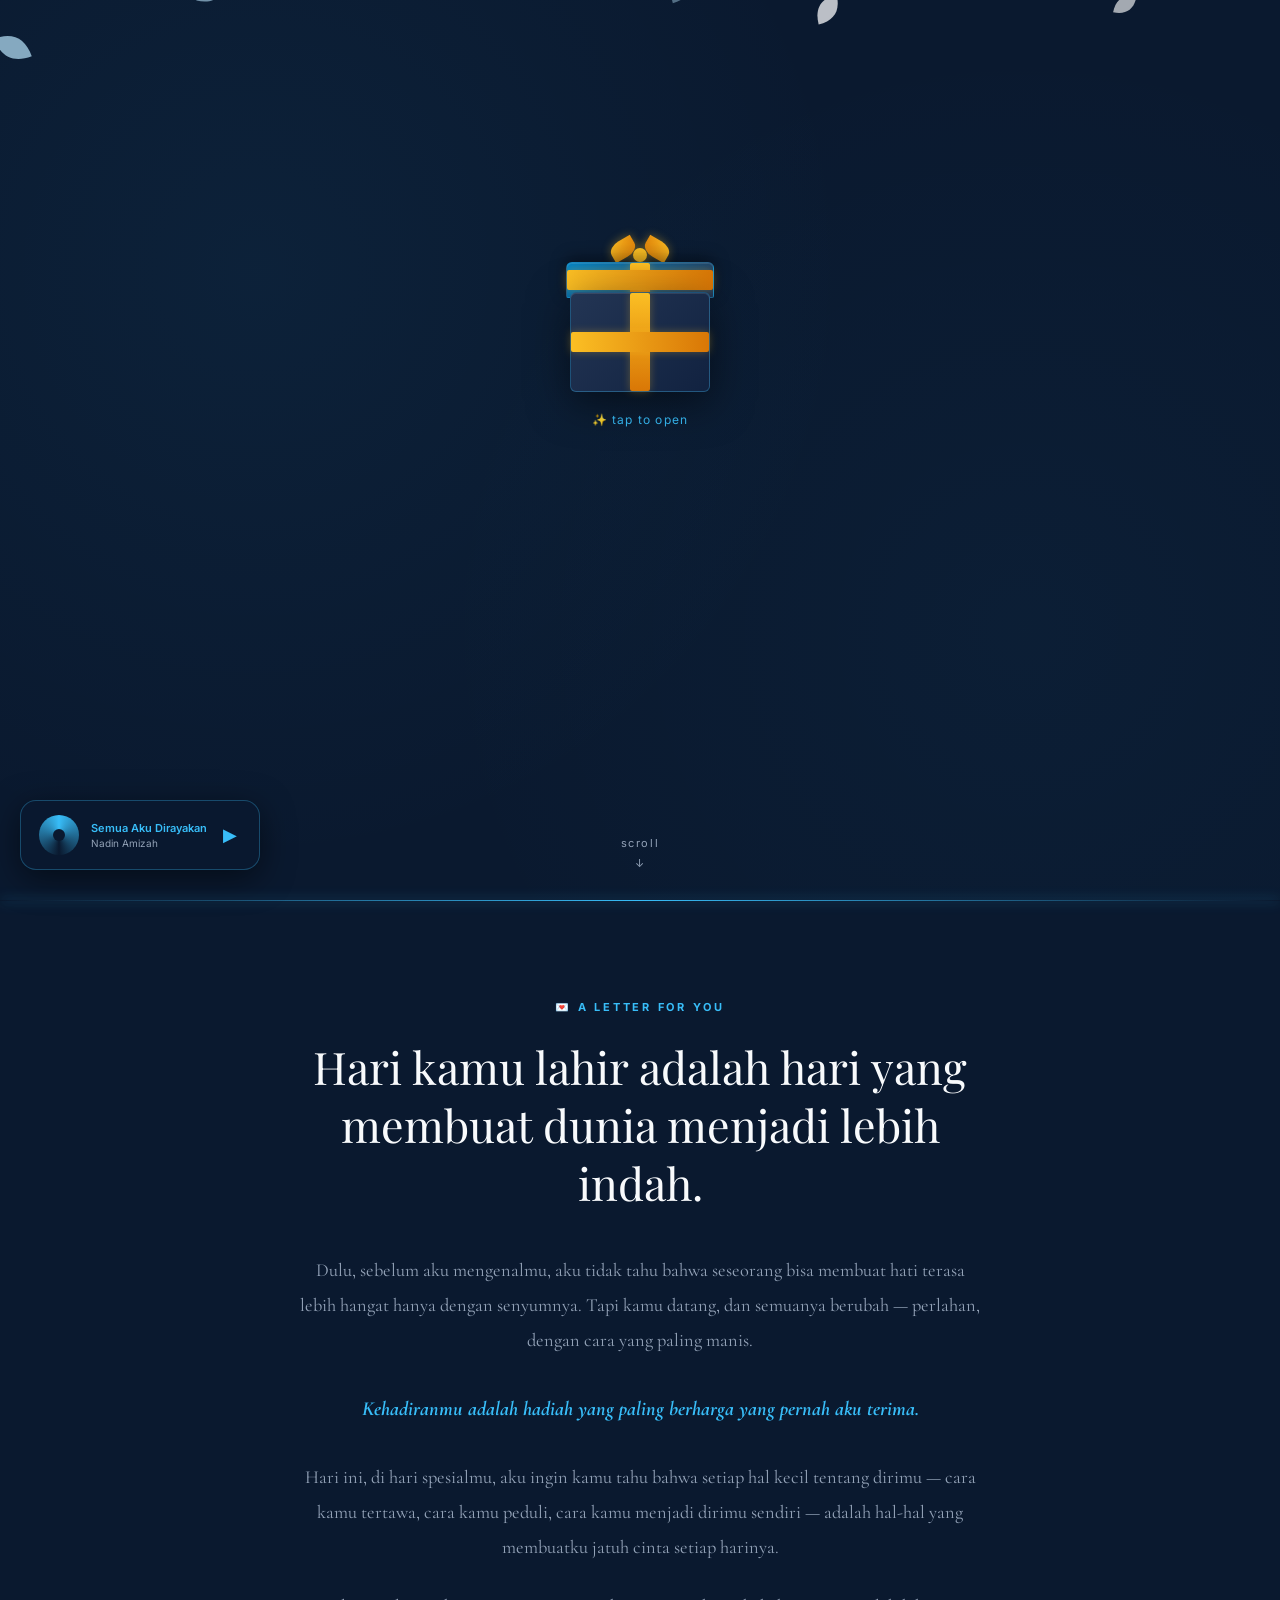
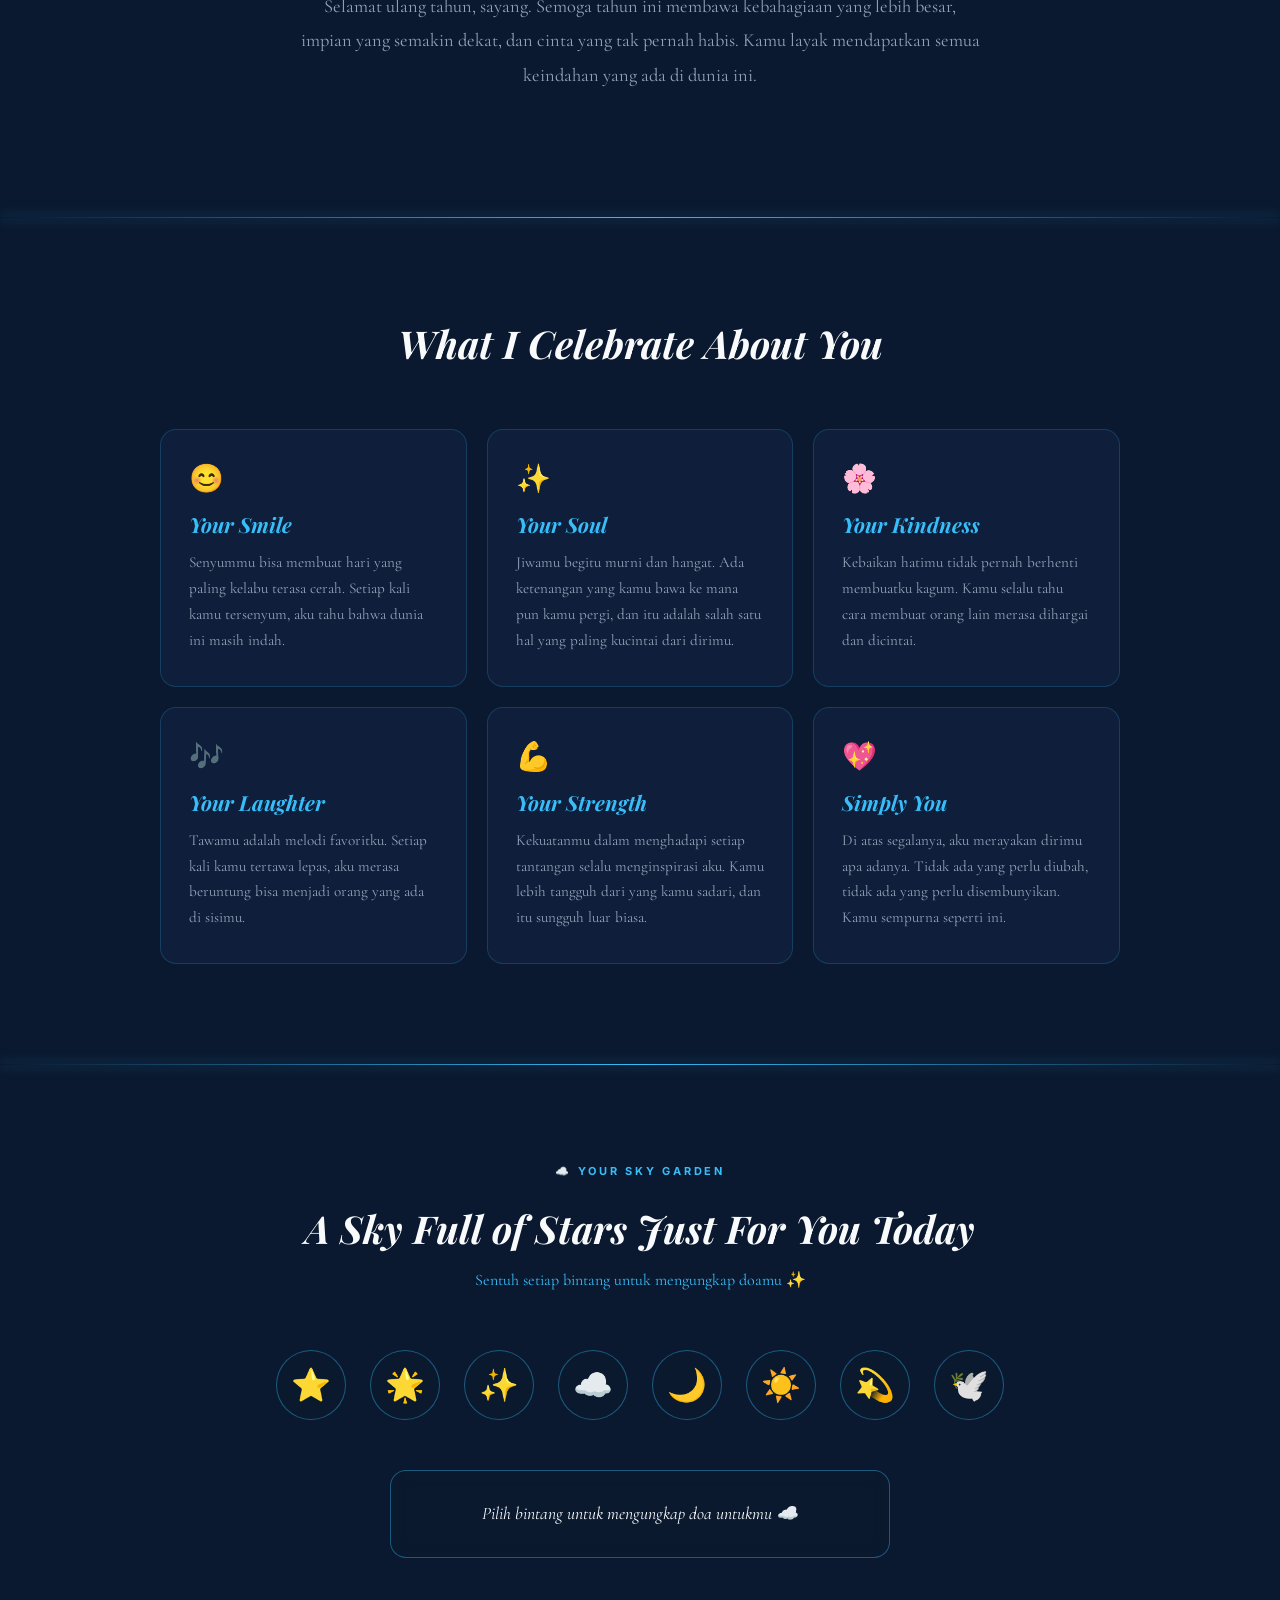
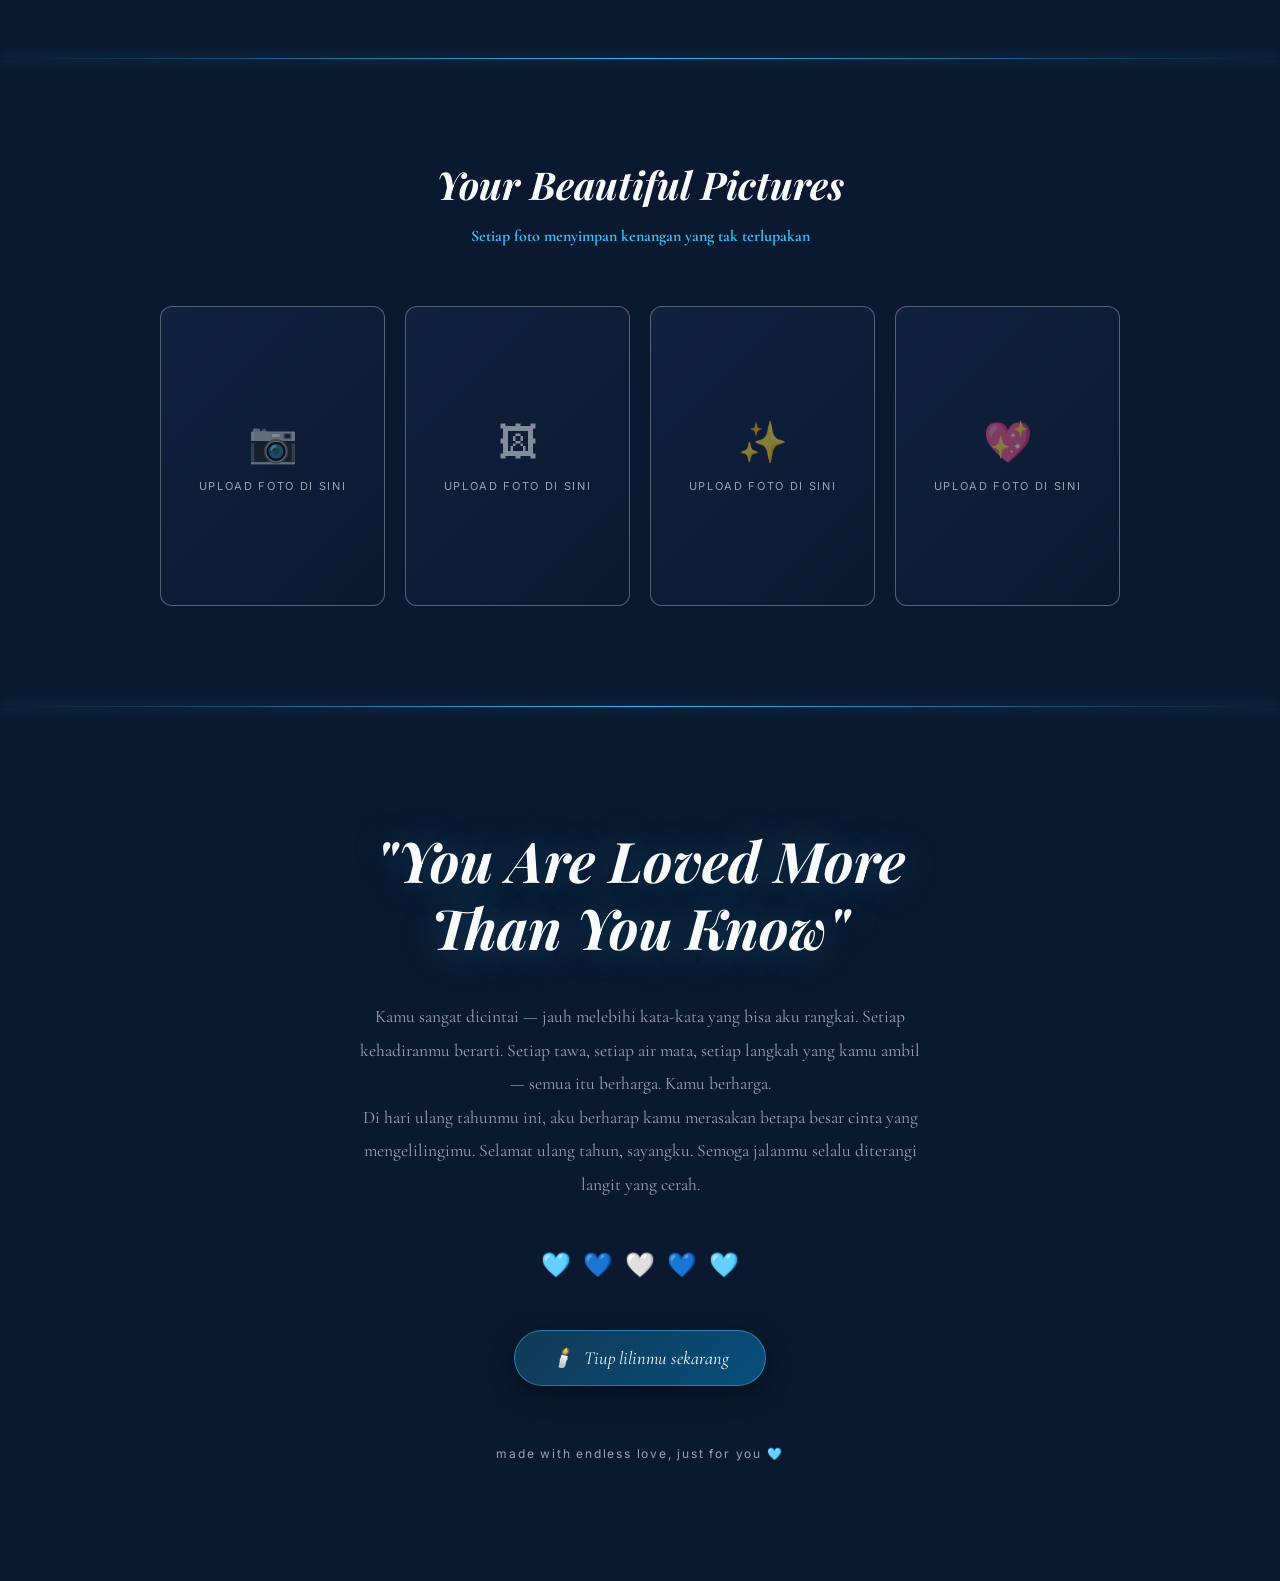
==== index.html @ 5b965377 "jura birthday beta" ====
<!doctype html>
<html lang="id">
  <head>
    <meta charset="UTF-8" />
    <meta name="viewport" content="width=device-width, initial-scale=1.0" />
    <title>Happy Birthday, My Everything ☁️</title>
    <link
      href="https://fonts.googleapis.com/css2?family=Playfair+Display:ital,wght@0,400;0,700;1,400;1,600&family=Cormorant+Garamond:ital,wght@0,300;0,400;1,300;1,400&family=Inter:wght@300;400&display=swap"
      rel="stylesheet"
    />
    <link rel="stylesheet" href="css/style.css" />
  </head>
  <body>
    <canvas id="petal-canvas"></canvas>

    <div id="music-player">
      <div class="music-disc" id="disc" onclick="toggleMusic()"></div>
      <div class="music-info">
        <div class="music-title">Semua Aku Dirayakan</div>
        <div class="music-artist">Nadin Amizah</div>
      </div>
      <button
        class="music-btn"
        onclick="toggleMusic()"
        id="play-btn"
        title="Play / Pause"
      >
        ▶
      </button>
    </div>

    <audio id="bg-music" loop>
      <source src="audio/Aku Yang Jatuh Cinta.mp3" type="audio/mpeg" />
    </audio>

    <section id="hero">
      <div class="hero-bg-petals"></div>

      <div class="gift-wrapper" id="gift-wrapper" onclick="openGift()">
        <div class="gift-box">
          <div class="bow">
            <div class="bow-left"></div>
            <div class="bow-right"></div>
            <div class="bow-center"></div>
          </div>
          <div class="gift-lid" id="gift-lid">
            <div class="gift-ribbon-v"></div>
            <div class="gift-ribbon-h"></div>
          </div>
          <div class="gift-body">
            <div class="gift-ribbon-v"></div>
            <div class="gift-ribbon-h"></div>
          </div>
        </div>
        <p class="click-hint">✨ tap to open</p>
      </div>

      <h1 class="hero-title" id="hero-title">
        Happy Birthday,<br />My Everything
      </h1>
      <p class="hero-sub" id="hero-sub">
        untuk kamu yang selalu ada di hatiku ☁️
      </p>

      <div class="scroll-down">
        <span>scroll</span>
        <span>↓</span>
      </div>
    </section>

    <section id="love-letter">
      <div class="letter-container">
        <p class="section-eyebrow reveal">💌 a letter for you</p>
        <h2 class="letter-heading reveal">
          Hari kamu lahir adalah hari yang membuat dunia menjadi lebih indah.
        </h2>
        <div class="letter-body reveal">
          <p>
            Dulu, sebelum aku mengenalmu, aku tidak tahu bahwa seseorang bisa
            membuat hati terasa lebih hangat hanya dengan senyumnya. Tapi kamu
            datang, dan semuanya berubah — perlahan, dengan cara yang paling
            manis.
          </p>
          <span class="letter-highlight"
            >Kehadiranmu adalah hadiah yang paling berharga yang pernah aku
            terima.</span
          >
          <p>
            Hari ini, di hari spesialmu, aku ingin kamu tahu bahwa setiap hal
            kecil tentang dirimu — cara kamu tertawa, cara kamu peduli, cara
            kamu menjadi dirimu sendiri — adalah hal-hal yang membuatku jatuh
            cinta setiap harinya.
          </p>
          <p>
            Selamat ulang tahun, sayang. Semoga tahun ini membawa kebahagiaan
            yang lebih besar, impian yang semakin dekat, dan cinta yang tak
            pernah habis. Kamu layak mendapatkan semua keindahan yang ada di
            dunia ini.
          </p>
        </div>
        <div class="divider"></div>
      </div>
    </section>

    <section id="celebrate">
      <h2 class="celebrate-heading reveal">What I Celebrate About You</h2>
      <div class="cards-grid">
        <div class="celebrate-card reveal" style="transition-delay: 0.1s">
          <span class="card-icon">😊</span>
          <h3 class="card-title">Your Smile</h3>
          <p class="card-text">
            Senyummu bisa membuat hari yang paling kelabu terasa cerah. Setiap
            kali kamu tersenyum, aku tahu bahwa dunia ini masih indah.
          </p>
        </div>
        <div class="celebrate-card reveal" style="transition-delay: 0.2s">
          <span class="card-icon">✨</span>
          <h3 class="card-title">Your Soul</h3>
          <p class="card-text">
            Jiwamu begitu murni dan hangat. Ada ketenangan yang kamu bawa ke
            mana pun kamu pergi, dan itu adalah salah satu hal yang paling
            kucintai dari dirimu.
          </p>
        </div>
        <div class="celebrate-card reveal" style="transition-delay: 0.3s">
          <span class="card-icon">🌸</span>
          <h3 class="card-title">Your Kindness</h3>
          <p class="card-text">
            Kebaikan hatimu tidak pernah berhenti membuatku kagum. Kamu selalu
            tahu cara membuat orang lain merasa dihargai dan dicintai.
          </p>
        </div>
        <div class="celebrate-card reveal" style="transition-delay: 0.4s">
          <span class="card-icon">🎶</span>
          <h3 class="card-title">Your Laughter</h3>
          <p class="card-text">
            Tawamu adalah melodi favoritku. Setiap kali kamu tertawa lepas, aku
            merasa beruntung bisa menjadi orang yang ada di sisimu.
          </p>
        </div>
        <div class="celebrate-card reveal" style="transition-delay: 0.5s">
          <span class="card-icon">💪</span>
          <h3 class="card-title">Your Strength</h3>
          <p class="card-text">
            Kekuatanmu dalam menghadapi setiap tantangan selalu menginspirasi
            aku. Kamu lebih tangguh dari yang kamu sadari, dan itu sungguh luar
            biasa.
          </p>
        </div>
        <div class="celebrate-card reveal" style="transition-delay: 0.6s">
          <span class="card-icon">💖</span>
          <h3 class="card-title">Simply You</h3>
          <p class="card-text">
            Di atas segalanya, aku merayakan dirimu apa adanya. Tidak ada yang
            perlu diubah, tidak ada yang perlu disembunyikan. Kamu sempurna
            seperti ini.
          </p>
        </div>
      </div>
    </section>

    <section id="garden">
      <p class="section-eyebrow reveal">☁️ your sky garden</p>
      <h2 class="garden-heading reveal">
        A Sky Full of Stars Just For You Today
      </h2>
      <p class="garden-sub reveal">
        Sentuh setiap bintang untuk mengungkap doamu ✨
      </p>

      <div class="flowers-row" id="flowers-row">
        <button
          class="flower-btn reveal"
          onclick="showWish(0)"
          style="transition-delay: 0.1s"
          title="Klik untuk doa"
        >
          ⭐
        </button>
        <button
          class="flower-btn reveal"
          onclick="showWish(1)"
          style="transition-delay: 0.2s"
        >
          🌟
        </button>
        <button
          class="flower-btn reveal"
          onclick="showWish(2)"
          style="transition-delay: 0.3s"
        >
          ✨
        </button>
        <button
          class="flower-btn reveal"
          onclick="showWish(3)"
          style="transition-delay: 0.4s"
        >
          ☁️
        </button>
        <button
          class="flower-btn reveal"
          onclick="showWish(4)"
          style="transition-delay: 0.5s"
        >
          🌙
        </button>
        <button
          class="flower-btn reveal"
          onclick="showWish(5)"
          style="transition-delay: 0.6s"
        >
          ☀️
        </button>
        <button
          class="flower-btn reveal"
          onclick="showWish(6)"
          style="transition-delay: 0.7s"
        >
          💫
        </button>
        <button
          class="flower-btn reveal"
          onclick="showWish(7)"
          style="transition-delay: 0.8s"
        >
          🕊️
        </button>
      </div>

      <div class="flower-wish" id="flower-wish">
        Pilih bintang untuk mengungkap doa untukmu ☁️
      </div>
    </section>

    <section id="gallery">
      <h2 class="gallery-heading reveal">Your Beautiful Pictures</h2>
      <p class="gallery-sub reveal">
        Setiap foto menyimpan kenangan yang tak terlupakan
      </p>

      <div class="gallery-grid">
        <div class="photo-card reveal" style="transition-delay: 0.1s">
          <div class="photo-placeholder">
            <span class="photo-icon">📷</span>
            <span class="photo-label">Upload foto di sini</span>
          </div>
          <div class="photo-overlay">Momen terindahmu</div>
        </div>
        <div class="photo-card reveal" style="transition-delay: 0.2s">
          <div class="photo-placeholder">
            <span class="photo-icon">🖼</span>
            <span class="photo-label">Upload foto di sini</span>
          </div>
          <div class="photo-overlay">Senyummu yang paling cantik</div>
        </div>
        <div class="photo-card reveal" style="transition-delay: 0.3s">
          <div class="photo-placeholder">
            <span class="photo-icon">✨</span>
            <span class="photo-label">Upload foto di sini</span>
          </div>
          <div class="photo-overlay">Cahaya dalam hidupku</div>
        </div>
        <div class="photo-card reveal" style="transition-delay: 0.4s">
          <div class="photo-placeholder">
            <span class="photo-icon">💖</span>
            <span class="photo-label">Upload foto di sini</span>
          </div>
          <div class="photo-overlay">Kamu yang selalu aku rindukan</div>
        </div>
      </div>
    </section>

    <section id="closing">
      <h2 class="closing-quote reveal">
        "You Are Loved More<br />Than You Know"
      </h2>

      <div class="closing-body reveal">
        <p>
          Kamu sangat dicintai — jauh melebihi kata-kata yang bisa aku rangkai.
          Setiap kehadiranmu berarti. Setiap tawa, setiap air mata, setiap
          langkah yang kamu ambil — semua itu berharga. Kamu berharga.
        </p>
        <p>
          Di hari ulang tahunmu ini, aku berharap kamu merasakan betapa besar
          cinta yang mengelilingimu. Selamat ulang tahun, sayangku. Semoga
          jalanmu selalu diterangi langit yang cerah.
        </p>
      </div>

      <div class="hearts-row reveal">
        <span class="heart-icon">🩵</span>
        <span class="heart-icon">💙</span>
        <span class="heart-icon">🤍</span>
        <span class="heart-icon">💙</span>
        <span class="heart-icon">🩵</span>
      </div>

      <div class="next-page-cta reveal">
        <a href="candle.html" id="candle-link" class="candle-link-btn">
          <span class="flame">🕯️</span> Tiup lilinmu sekarang
        </a>
      </div>

      <div class="divider"></div>

      <p class="made-with reveal">made with endless love, just for you 🩵</p>
    </section>

    <script src="js/main.js"></script>
  </body>
</html>
---- css/style.css ----
:root {
  --navy-dark: #0a192f;
  --navy-base: #112240;
  --navy-light: #233554;
  --sky-dim: #0284c7;
  --sky-bright: #38bdf8;
  --gold: #fbbf24;
  --text-main: #f8fafc;
  --text-sub: #94a3b8;
}

* {
  margin: 0;
  padding: 0;
  box-sizing: border-box;
}

html {
  scroll-behavior: smooth;
}

/* Background dikunci solid navy, ga ada lagi belang-belang */
body {
  background: var(--navy-dark);
  color: var(--text-main);
  font-family: "Cormorant Garamond", serif;
  overflow-x: hidden;
}

/* PETAL CANVAS */
#petal-canvas {
  position: fixed;
  top: 0;
  left: 0;
  width: 100%;
  height: 100%;
  pointer-events: none;
  z-index: 999;
}

/* MUSIC PLAYER */
#music-player {
  position: fixed;
  left: 20px;
  bottom: 30px;
  z-index: 1000;
  background: rgba(10, 25, 47, 0.85);
  backdrop-filter: blur(12px);
  border: 1px solid rgba(56, 189, 248, 0.3);
  border-radius: 16px;
  padding: 14px 18px;
  min-width: 200px;
  display: flex;
  align-items: center;
  gap: 12px;
  box-shadow: 0 8px 32px rgba(0, 0, 0, 0.5);
  transition: transform 0.3s ease;
}
#music-player:hover {
  transform: translateY(-2px);
}

.music-disc {
  width: 40px;
  height: 40px;
  border-radius: 50%;
  background: conic-gradient(
    from 0deg,
    var(--sky-bright),
    var(--navy-dark),
    var(--sky-bright)
  );
  display: flex;
  align-items: center;
  justify-content: center;
  animation: spin 4s linear infinite;
  animation-play-state: paused;
  flex-shrink: 0;
  cursor: pointer;
}
.music-disc.playing {
  animation-play-state: running;
}
.music-disc::after {
  content: "";
  width: 12px;
  height: 12px;
  border-radius: 50%;
  background: var(--navy-dark);
}

.music-info {
  flex: 1;
  overflow: hidden;
}
.music-title {
  font-family: "Inter", sans-serif;
  font-size: 11px;
  font-weight: 600;
  color: var(--sky-bright);
  white-space: nowrap;
  overflow: hidden;
  text-overflow: ellipsis;
}
.music-artist {
  font-family: "Inter", sans-serif;
  font-size: 10px;
  color: var(--text-sub);
  margin-top: 2px;
}
.music-btn {
  background: none;
  border: none;
  cursor: pointer;
  color: var(--sky-bright);
  font-size: 18px;
  padding: 4px;
  transition: color 0.2s;
}
.music-btn:hover {
  color: var(--text-main);
}

@keyframes spin {
  from {
    transform: rotate(0deg);
  }
  to {
    transform: rotate(360deg);
  }
}

/* GARIS GLOWING PEMBATAS SECTION KEK DI GAMBAR */
#love-letter::before,
#celebrate::before,
#garden::before,
#gallery::before,
#closing::before {
  content: "";
  position: absolute;
  top: 0;
  left: 0;
  right: 0;
  height: 1px;
  background: linear-gradient(
    to right,
    transparent,
    var(--sky-bright),
    transparent
  );
  box-shadow: 0 0 12px rgba(56, 189, 248, 0.8);
}

/* SEMUA SECTION DIBIKIN TRANSPARAN BIAR NYATU SAMA BODY */
section {
  position: relative;
  background: transparent;
}

/* HERO SECTION */
#hero {
  min-height: 100vh;
  display: flex;
  flex-direction: column;
  align-items: center;
  justify-content: center;
  overflow: hidden;
}

.hero-bg-petals {
  position: absolute;
  inset: 0;
  background-image:
    radial-gradient(
      circle at 20% 30%,
      rgba(56, 189, 248, 0.05) 0%,
      transparent 50%
    ),
    radial-gradient(
      circle at 80% 70%,
      rgba(56, 189, 248, 0.03) 0%,
      transparent 50%
    );
}

/* GIFT BOX */
.gift-wrapper {
  position: relative;
  cursor: pointer;
  user-select: none;
  z-index: 10;
}

.gift-box {
  width: 140px;
  height: 130px;
  position: relative;
  transform-style: preserve-3d;
  transition: transform 0.3s ease;
}
.gift-wrapper:hover .gift-box {
  transform: scale(1.05);
}

.gift-body {
  width: 140px;
  height: 100px;
  background: linear-gradient(135deg, var(--navy-light), var(--navy-base));
  border-radius: 6px;
  position: absolute;
  bottom: 0;
  border: 1px solid rgba(56, 189, 248, 0.3);
  box-shadow:
    0 10px 40px rgba(0, 0, 0, 0.5),
    inset 0 1px 0 rgba(255, 255, 255, 0.1);
}
.gift-ribbon-v {
  position: absolute;
  width: 20px;
  height: 100%;
  background: linear-gradient(to bottom, var(--gold), #d97706);
  left: 50%;
  transform: translateX(-50%);
  border-radius: 2px;
  box-shadow: 0 0 8px rgba(251, 191, 36, 0.3);
}
.gift-ribbon-h {
  position: absolute;
  height: 20px;
  width: 100%;
  background: linear-gradient(to right, var(--gold), #d97706);
  top: 50%;
  transform: translateY(-50%);
  border-radius: 2px;
  box-shadow: 0 0 8px rgba(251, 191, 36, 0.3);
}

.gift-lid {
  width: 148px;
  height: 36px;
  background: linear-gradient(135deg, var(--sky-dim), var(--navy-light));
  border-radius: 6px 6px 2px 2px;
  position: absolute;
  top: 0;
  left: -4px;
  border: 1px solid rgba(56, 189, 248, 0.3);
  box-shadow:
    0 -4px 16px rgba(0, 0, 0, 0.4),
    inset 0 1px 0 rgba(255, 255, 255, 0.1);
  transform-origin: top;
  transition: transform 0.8s cubic-bezier(0.4, 0, 0.2, 1);
}
.gift-lid.open {
  transform: rotateX(-130deg) translateY(-10px);
}

.bow {
  position: absolute;
  top: -22px;
  left: 50%;
  transform: translateX(-50%);
  width: 60px;
  height: 30px;
}
.bow-left,
.bow-right {
  position: absolute;
  width: 26px;
  height: 18px;
  border-radius: 50% 0 50% 0;
  background: linear-gradient(135deg, var(--gold), #d97706);
  box-shadow: 0 0 10px rgba(251, 191, 36, 0.4);
}
.bow-left {
  left: 0;
  transform: rotate(-30deg);
}
.bow-right {
  right: 0;
  transform: rotate(30deg) scaleX(-1);
}
.bow-center {
  position: absolute;
  width: 14px;
  height: 14px;
  background: var(--gold);
  border-radius: 50%;
  top: 50%;
  left: 50%;
  transform: translate(-50%, -50%);
  box-shadow: 0 0 12px rgba(251, 191, 36, 0.6);
}

.click-hint {
  margin-top: 20px;
  font-family: "Inter", sans-serif;
  font-size: 12px;
  color: var(--sky-bright);
  letter-spacing: 0.1em;
  text-align: center;
  animation: pulse 2s ease-in-out infinite;
}
@keyframes pulse {
  0%,
  100% {
    opacity: 0.5;
  }
  50% {
    opacity: 1;
  }
}

.hero-title {
  margin-top: 40px;
  font-family: "Playfair Display", serif;
  font-size: clamp(2rem, 6vw, 3.5rem);
  font-weight: 700;
  font-style: italic;
  text-align: center;
  line-height: 1.2;
  opacity: 0;
  transform: translateY(20px);
  transition: all 1s ease 0.3s;
  color: var(--text-main);
  text-shadow: 0 0 30px rgba(56, 189, 248, 0.3);
}
.hero-title.visible {
  opacity: 1;
  transform: translateY(0);
}

.hero-sub {
  margin-top: 16px;
  font-size: 1.1rem;
  color: var(--sky-bright);
  text-align: center;
  opacity: 0;
  transform: translateY(20px);
  transition: all 1s ease 0.6s;
  font-style: italic;
  letter-spacing: 0.05em;
}
.hero-sub.visible {
  opacity: 1;
  transform: translateY(0);
}

.scroll-down {
  position: absolute;
  bottom: 30px;
  left: 50%;
  transform: translateX(-50%);
  display: flex;
  flex-direction: column;
  align-items: center;
  gap: 6px;
  color: var(--text-sub);
  font-size: 11px;
  font-family: "Inter", sans-serif;
  letter-spacing: 0.15em;
  animation: bounce 2.5s ease infinite;
}
@keyframes bounce {
  0%,
  100% {
    transform: translateX(-50%) translateY(0);
  }
  50% {
    transform: translateX(-50%) translateY(6px);
  }
}

/* LOVE LETTER */
#love-letter {
  padding: 100px 20px;
}
.letter-container {
  max-width: 680px;
  margin: 0 auto;
  text-align: center;
}

.section-eyebrow {
  font-family: "Inter", sans-serif;
  font-size: 11px;
  font-weight: bold;
  letter-spacing: 0.25em;
  text-transform: uppercase;
  color: var(--sky-bright);
  margin-bottom: 24px;
  opacity: 0;
  transition: opacity 0.8s ease;
}
.section-eyebrow.visible {
  opacity: 1;
}

.letter-heading {
  font-family: "Playfair Display", serif;
  font-size: clamp(1.8rem, 5vw, 2.8rem);
  font-weight: 400;
  color: var(--text-main);
  line-height: 1.3;
  margin-bottom: 40px;
  opacity: 0;
  transform: translateY(30px);
  transition: all 0.9s ease 0.2s;
}
.letter-heading.visible {
  opacity: 1;
  transform: translateY(0);
}

.letter-body {
  font-size: 1.15rem;
  line-height: 1.9;
  color: var(--text-sub);
  opacity: 0;
  transform: translateY(20px);
  transition: all 0.9s ease 0.4s;
}
.letter-body.visible {
  opacity: 1;
  transform: translateY(0);
}
.letter-body p {
  margin-bottom: 24px;
}

.letter-highlight {
  font-style: italic;
  font-weight: bold;
  font-size: 1.25rem;
  color: var(--sky-bright);
  display: block;
  margin: 32px 0;
  position: relative;
  padding: 0 20px;
}

/* WHAT I CELEBRATE */
#celebrate {
  padding: 100px 20px;
}

.celebrate-heading {
  text-align: center;
  font-family: "Playfair Display", serif;
  font-size: clamp(1.6rem, 4vw, 2.4rem);
  font-style: italic;
  color: var(--text-main);
  margin-bottom: 60px;
  opacity: 0;
  transition: opacity 0.8s ease;
}
.celebrate-heading.visible {
  opacity: 1;
}

.cards-grid {
  display: grid;
  grid-template-columns: repeat(auto-fill, minmax(280px, 1fr));
  gap: 20px;
  max-width: 960px;
  margin: 0 auto;
}

.celebrate-card {
  background: rgba(17, 34, 64, 0.7);
  border: 1px solid rgba(56, 189, 248, 0.2);
  border-radius: 16px;
  padding: 32px 28px;
  position: relative;
  overflow: hidden;
  opacity: 0;
  transform: translateY(30px);
  transition: all 0.7s ease;
  cursor: default;
}
.celebrate-card.visible {
  opacity: 1;
  transform: translateY(0);
}
.celebrate-card::before {
  content: "";
  position: absolute;
  top: 0;
  left: 0;
  width: 100%;
  height: 2px;
  background: linear-gradient(
    to right,
    transparent,
    var(--sky-bright),
    transparent
  );
  opacity: 0;
  transition: opacity 0.3s;
}
.celebrate-card:hover::before {
  opacity: 1;
}
.celebrate-card:hover {
  border-color: var(--sky-bright);
  transform: translateY(-4px);
  box-shadow: 0 20px 40px rgba(0, 0, 0, 0.4);
}

.card-icon {
  font-size: 28px;
  margin-bottom: 14px;
  display: block;
}
.card-title {
  font-family: "Playfair Display", serif;
  font-size: 1.3rem;
  font-style: italic;
  margin-bottom: 12px;
  color: var(--sky-bright);
}
.card-text {
  font-size: 0.95rem;
  line-height: 1.7;
  color: var(--text-sub);
}

/* GARDEN */
#garden {
  padding: 100px 20px;
  text-align: center;
}

.garden-heading {
  font-family: "Playfair Display", serif;
  font-size: clamp(1.6rem, 4vw, 2.4rem);
  font-style: italic;
  color: var(--text-main);
  margin-bottom: 16px;
  opacity: 0;
  transition: opacity 0.8s ease;
}
.garden-heading.visible {
  opacity: 1;
}
.garden-sub {
  font-size: 1rem;
  color: var(--sky-bright);
  margin-bottom: 60px;
  opacity: 0;
  transition: opacity 0.8s ease 0.2s;
}
.garden-sub.visible {
  opacity: 1;
}

.flowers-row {
  display: flex;
  flex-wrap: wrap;
  justify-content: center;
  gap: 24px;
  max-width: 800px;
  margin: 0 auto 50px;
}

.flower-btn {
  background: rgba(10, 25, 47, 0.4);
  border: 1.5px solid rgba(56, 189, 248, 0.4);
  border-radius: 50%;
  width: 70px;
  height: 70px;
  font-size: 32px;
  cursor: pointer;
  transition: all 0.3s ease;
  display: flex;
  align-items: center;
  justify-content: center;
  position: relative;
  opacity: 0;
  transform: scale(0.8);
}
.flower-btn.visible {
  opacity: 1;
  transform: scale(1);
}
.flower-btn:hover {
  background: rgba(56, 189, 248, 0.15);
  border-color: var(--sky-bright);
  transform: scale(1.15) rotate(10deg);
  box-shadow: 0 0 20px rgba(56, 189, 248, 0.3);
}
.flower-btn.bloomed {
  background: rgba(56, 189, 248, 0.2);
  border-color: var(--gold);
  animation: bloom-pulse 0.5s ease;
}
@keyframes bloom-pulse {
  0% {
    transform: scale(1);
  }
  50% {
    transform: scale(1.3) rotate(15deg);
  }
  100% {
    transform: scale(1);
  }
}

.flower-wish {
  max-width: 500px;
  margin: 0 auto;
  background: rgba(10, 25, 47, 0.6);
  backdrop-filter: blur(8px);
  border: 1px solid rgba(56, 189, 248, 0.4);
  border-radius: 16px;
  padding: 28px 32px;
  font-style: italic;
  font-size: 1.1rem;
  line-height: 1.7;
  color: var(--text-main);
  min-height: 80px;
  transition: all 0.4s ease;
  display: flex;
  align-items: center;
  justify-content: center;
}

/* GALLERY */
#gallery {
  padding: 100px 20px;
}

.gallery-heading {
  text-align: center;
  font-family: "Playfair Display", serif;
  font-size: clamp(1.6rem, 4vw, 2.4rem);
  font-style: italic;
  color: var(--text-main);
  margin-bottom: 16px;
  opacity: 0;
  transition: opacity 0.8s ease;
}
.gallery-heading.visible {
  opacity: 1;
}
.gallery-sub {
  text-align: center;
  color: var(--sky-bright);
  font-weight: bold;
  font-size: 1rem;
  margin-bottom: 60px;
  opacity: 0;
  transition: opacity 0.8s ease 0.2s;
}
.gallery-sub.visible {
  opacity: 1;
}

.gallery-grid {
  display: grid;
  grid-template-columns: repeat(auto-fill, minmax(220px, 1fr));
  gap: 20px;
  max-width: 960px;
  margin: 0 auto;
}

.photo-card {
  border-radius: 12px;
  overflow: hidden;
  border: 1px solid rgba(255, 255, 255, 0.3);
  position: relative;
  aspect-ratio: 3/4;
  background: linear-gradient(135deg, var(--navy-base), var(--navy-dark));
  opacity: 0;
  transform: translateY(20px);
  transition: all 0.7s ease;
  cursor: pointer;
}
.photo-card.visible {
  opacity: 1;
  transform: translateY(0);
}
.photo-card:hover {
  transform: translateY(-6px);
  box-shadow: 0 20px 40px rgba(0, 0, 0, 0.4);
  border-color: var(--sky-bright);
}

.photo-placeholder {
  width: 100%;
  height: 100%;
  display: flex;
  flex-direction: column;
  align-items: center;
  justify-content: center;
  gap: 12px;
}
.photo-placeholder img {
  width: 100%;
  height: 100%;
  object-fit: cover;
}
.photo-placeholder .photo-icon {
  font-size: 40px;
  opacity: 0.5;
}
.photo-placeholder .photo-label {
  font-family: "Inter", sans-serif;
  font-size: 11px;
  letter-spacing: 0.15em;
  color: var(--text-sub);
  text-transform: uppercase;
}
.photo-overlay {
  position: absolute;
  bottom: 0;
  left: 0;
  right: 0;
  padding: 20px 16px 16px;
  background: linear-gradient(transparent, rgba(10, 25, 47, 0.95));
  font-style: italic;
  font-size: 0.9rem;
  color: var(--sky-bright);
  transform: translateY(10px);
  opacity: 0;
  transition: all 0.3s ease;
}
.photo-card:hover .photo-overlay {
  transform: translateY(0);
  opacity: 1;
}

/* CLOSING */
#closing {
  padding: 120px 20px;
  text-align: center;
}

.closing-quote {
  font-family: "Playfair Display", serif;
  font-size: clamp(2rem, 6vw, 3.5rem);
  font-style: italic;
  color: var(--text-main);
  line-height: 1.2;
  margin-bottom: 40px;
  opacity: 0;
  transform: scale(0.95);
  transition: all 1.2s ease;
  text-shadow: 0 0 40px rgba(56, 189, 248, 0.3);
}
.closing-quote.visible {
  opacity: 1;
  transform: scale(1);
}

.closing-body {
  max-width: 560px;
  margin: 0 auto 50px;
  font-size: 1.1rem;
  line-height: 1.9;
  color: var(--text-sub);
  opacity: 0;
  transition: opacity 0.9s ease 0.3s;
}
.closing-body.visible {
  opacity: 1;
}

.hearts-row {
  display: flex;
  justify-content: center;
  gap: 12px;
  margin: 40px 0;
  opacity: 0;
  transition: opacity 0.9s ease 0.5s;
}
.hearts-row.visible {
  opacity: 1;
}
.heart-icon {
  font-size: 24px;
  animation: heartbeat 1.5s ease infinite;
}
.heart-icon:nth-child(2) {
  animation-delay: 0.2s;
}
.heart-icon:nth-child(3) {
  animation-delay: 0.4s;
}
@keyframes heartbeat {
  0%,
  100% {
    transform: scale(1);
  }
  50% {
    transform: scale(1.2);
  }
}

/* NEXT-PAGE CTA */
.next-page-cta {
  margin-top: 50px;
  opacity: 0;
  transition: opacity 0.9s ease 0.6s;
}
.next-page-cta.visible {
  opacity: 1;
}

.candle-link-btn {
  display: inline-flex;
  align-items: center;
  gap: 10px;
  background: linear-gradient(
    135deg,
    rgba(56, 189, 248, 0.2),
    rgba(2, 132, 199, 0.5)
  );
  border: 1px solid rgba(56, 189, 248, 0.5);
  color: var(--text-main);
  font-family: "Cormorant Garamond", serif;
  font-style: italic;
  font-size: 1.15rem;
  padding: 16px 36px;
  border-radius: 50px;
  cursor: pointer;
  text-decoration: none;
  transition: all 0.3s ease;
  box-shadow: 0 8px 24px rgba(0, 0, 0, 0.4);
}
.candle-link-btn:hover {
  background: linear-gradient(
    135deg,
    rgba(56, 189, 248, 0.4),
    rgba(2, 132, 199, 0.8)
  );
  border-color: var(--sky-bright);
  transform: translateY(-3px);
}

.made-with {
  font-family: "Inter", sans-serif;
  font-size: 12px;
  letter-spacing: 0.15em;
  color: var(--text-sub);
  margin-top: 60px;
  opacity: 0;
  transition: opacity 0.9s ease 0.7s;
}
.made-with.visible {
  opacity: 1;
}

/* HAPUS DIVIDER BAWAH KARENA UDAH PAKE GARIS GLOWING ATAS */
.divider {
  display: none;
}

.reveal {
  opacity: 0;
  transform: translateY(30px);
  transition: all 0.8s ease;
}
.reveal.visible {
  opacity: 1;
  transform: translateY(0);
}

body.fading-out {
  animation: fadeOutPage 0.9s ease forwards;
}
@keyframes fadeOutPage {
  to {
    opacity: 0;
  }
}
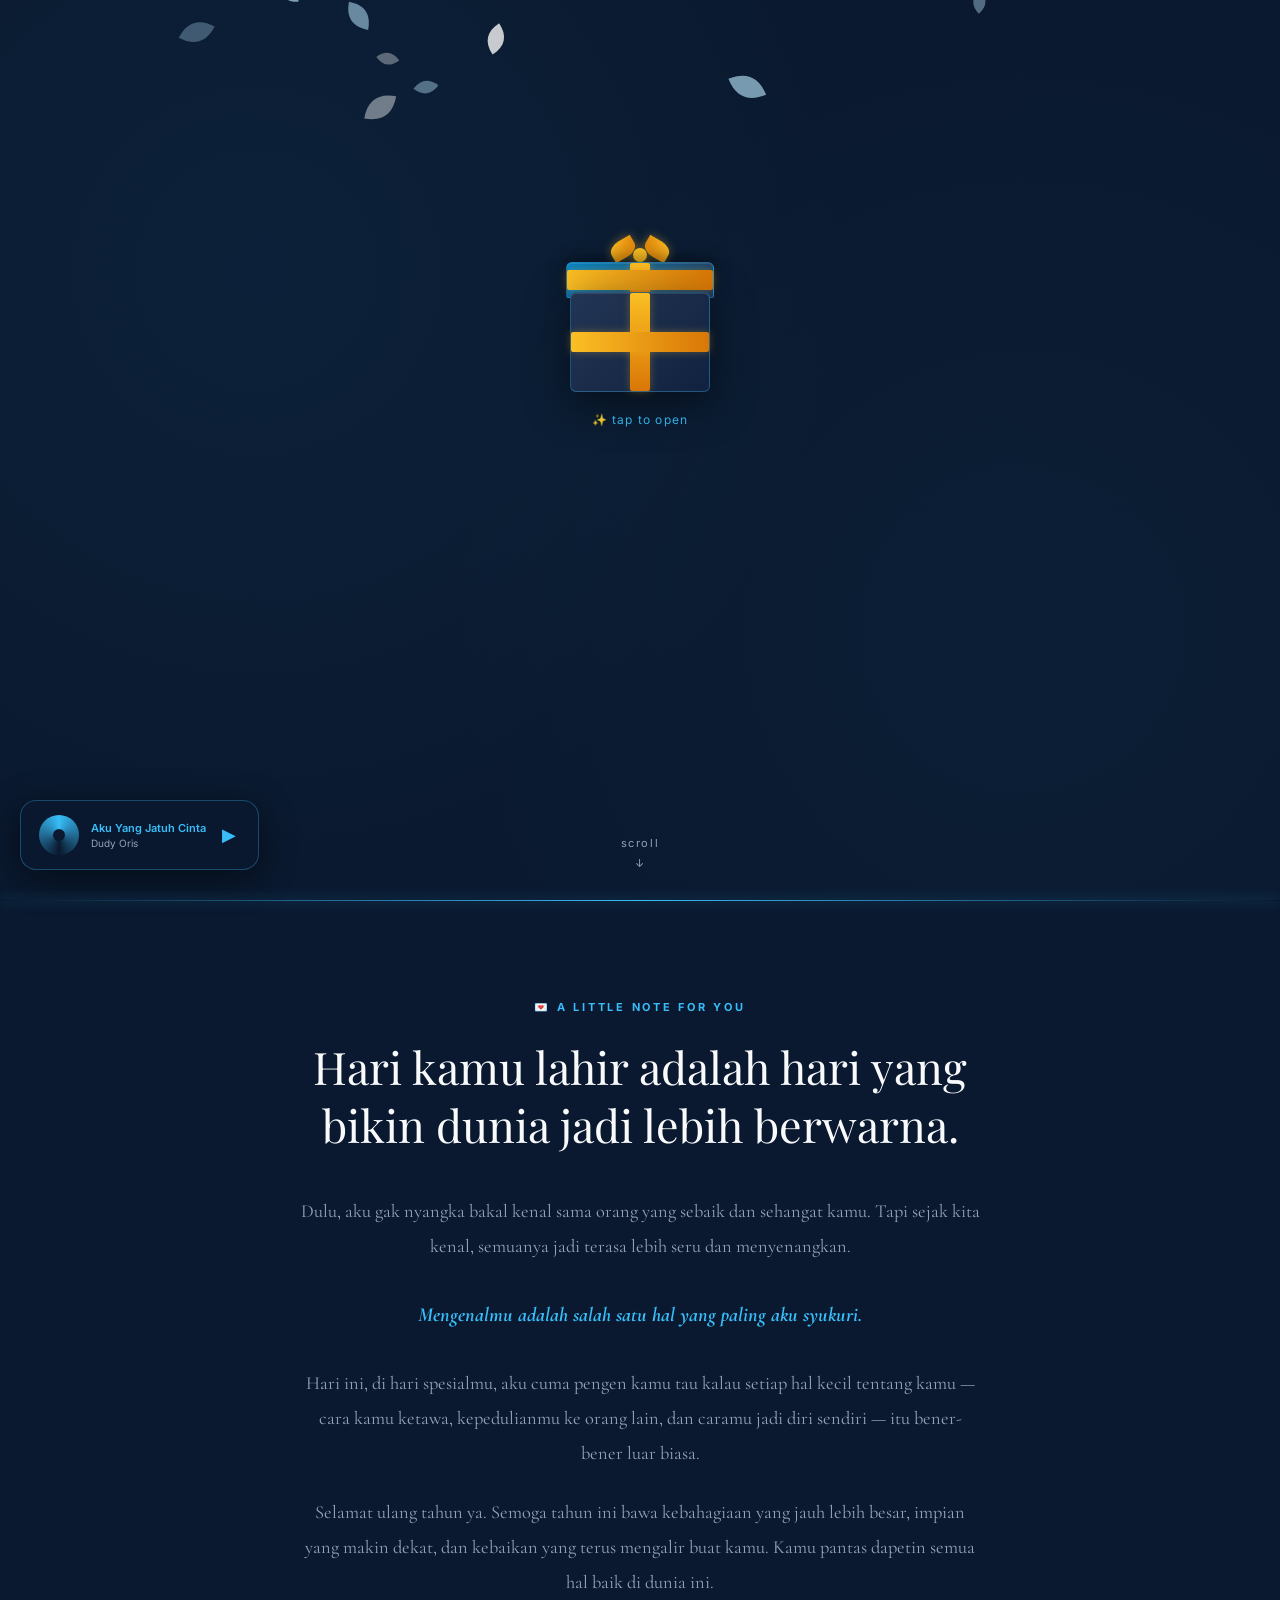
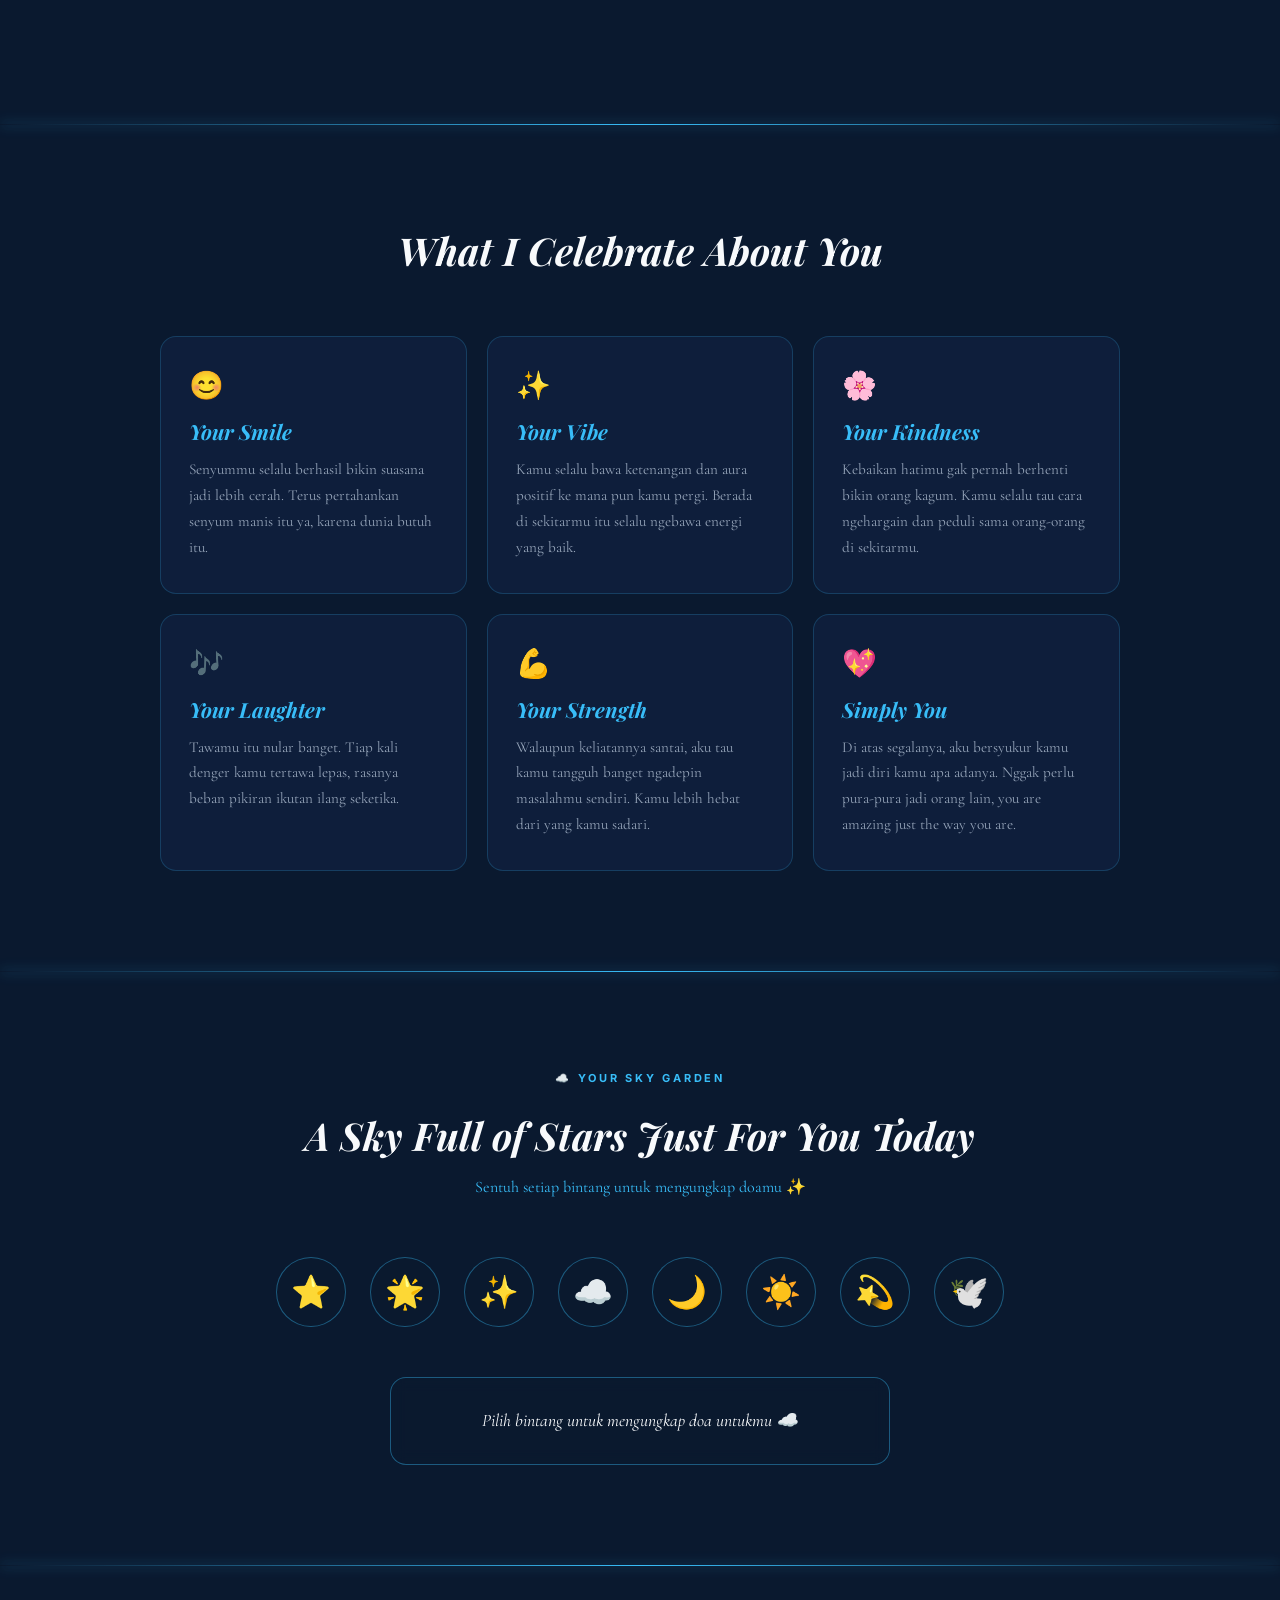
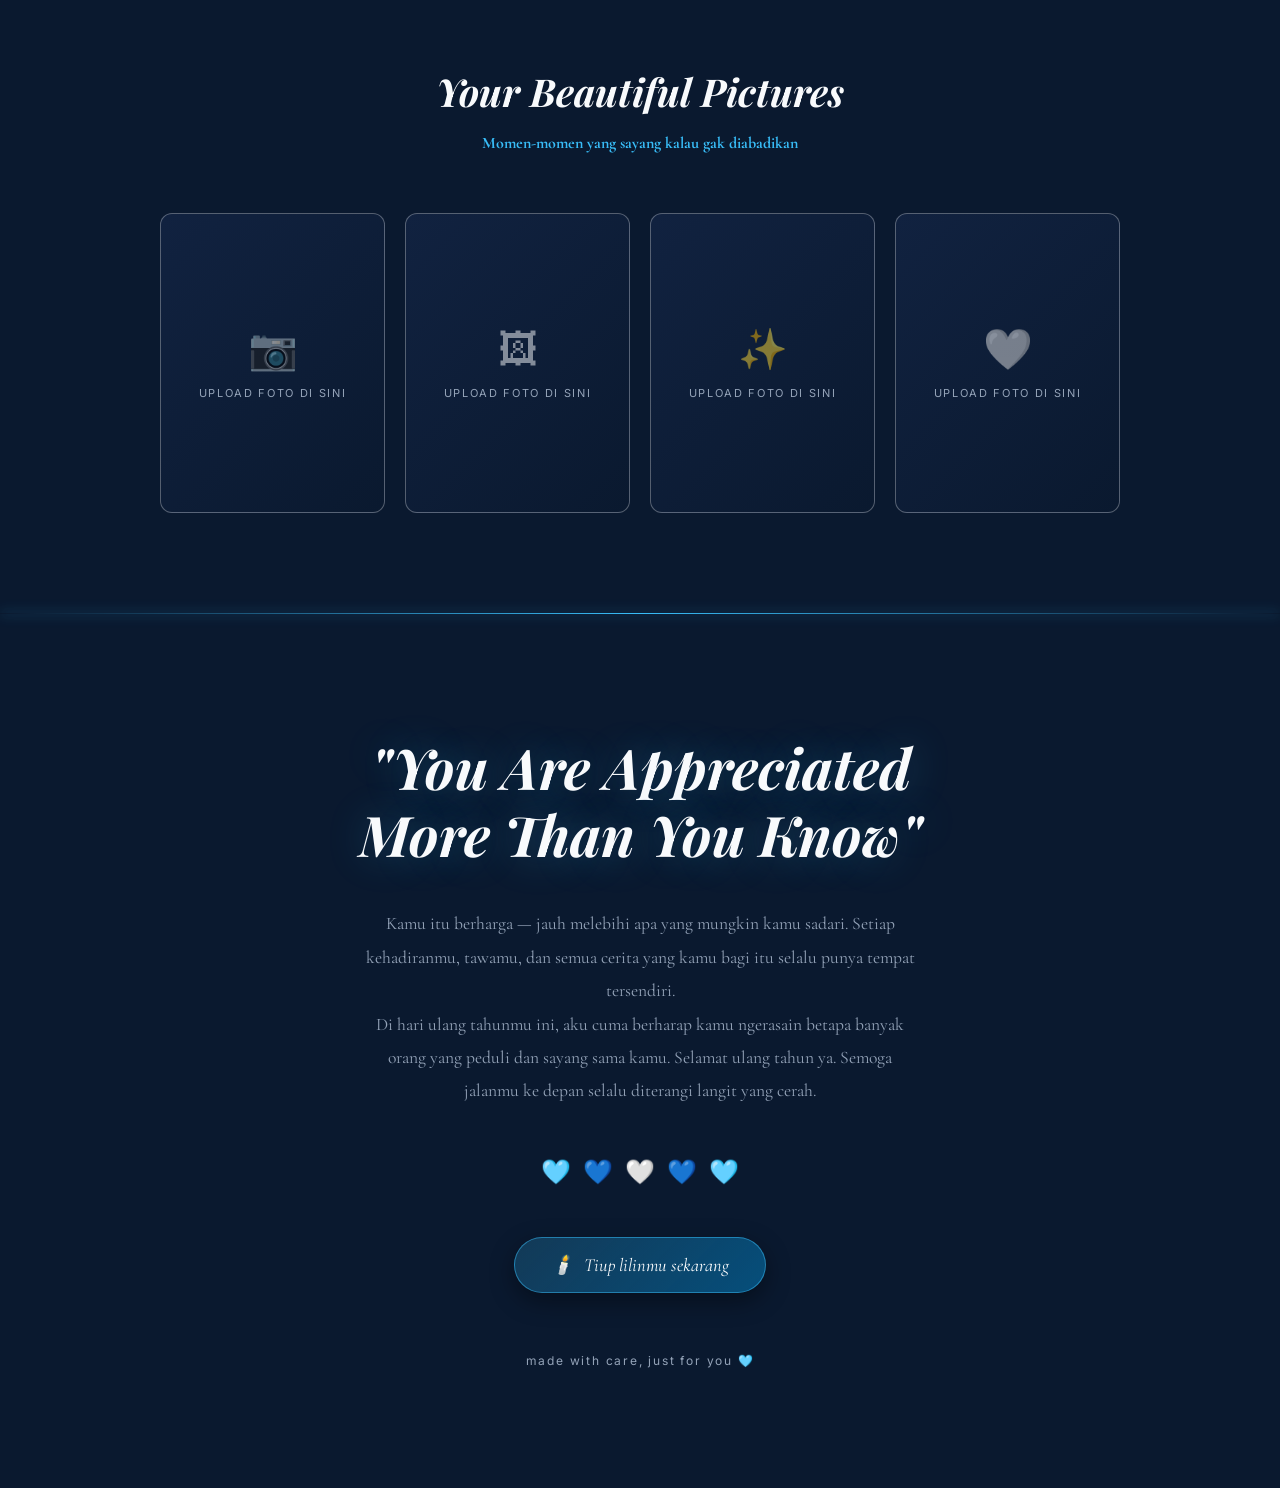
==== commit 214a9379: "jura birthday commit 2" ====
--- a/index.html
+++ b/index.html
@@ -3,7 +3,7 @@
   <head>
     <meta charset="UTF-8" />
     <meta name="viewport" content="width=device-width, initial-scale=1.0" />
-    <title>Happy Birthday, My Everything ☁️</title>
+    <title>Happy Birthday ✨</title>
     <link
       href="https://fonts.googleapis.com/css2?family=Playfair+Display:ital,wght@0,400;0,700;1,400;1,600&family=Cormorant+Garamond:ital,wght@0,300;0,400;1,300;1,400&family=Inter:wght@300;400&display=swap"
       rel="stylesheet"
@@ -13,11 +13,12 @@
   <body>
     <canvas id="petal-canvas"></canvas>
 
+    <!-- MUSIC PLAYER -->
     <div id="music-player">
       <div class="music-disc" id="disc" onclick="toggleMusic()"></div>
       <div class="music-info">
-        <div class="music-title">Semua Aku Dirayakan</div>
-        <div class="music-artist">Nadin Amizah</div>
+        <div class="music-title">Aku Yang Jatuh Cinta</div>
+        <div class="music-artist">Dudy Oris</div>
       </div>
       <button
         class="music-btn"
@@ -29,10 +30,12 @@
       </button>
     </div>
 
+    <!-- Audio element -->
     <audio id="bg-music" loop>
       <source src="audio/Aku Yang Jatuh Cinta.mp3" type="audio/mpeg" />
     </audio>
 
+    <!-- HERO -->
     <section id="hero">
       <div class="hero-bg-petals"></div>
 
@@ -52,14 +55,14 @@
             <div class="gift-ribbon-h"></div>
           </div>
         </div>
-        <p class="click-hint">✨ tap to open</p>
+        <p class="click-hint" id="click-hint-text">✨ tap to open</p>
       </div>
 
       <h1 class="hero-title" id="hero-title">
-        Happy Birthday,<br />My Everything
+        Happy Birthday,<br />Orang Spesial
       </h1>
       <p class="hero-sub" id="hero-sub">
-        untuk kamu yang selalu ada di hatiku ☁️
+        untuk kamu yang selalu bawa aura positif ☁️
       </p>
 
       <div class="scroll-down">
@@ -68,40 +71,37 @@
       </div>
     </section>
 
+    <!-- LOVE LETTER -->
     <section id="love-letter">
       <div class="letter-container">
-        <p class="section-eyebrow reveal">💌 a letter for you</p>
+        <p class="section-eyebrow reveal">💌 a little note for you</p>
         <h2 class="letter-heading reveal">
-          Hari kamu lahir adalah hari yang membuat dunia menjadi lebih indah.
+          Hari kamu lahir adalah hari yang bikin dunia jadi lebih berwarna.
         </h2>
         <div class="letter-body reveal">
           <p>
-            Dulu, sebelum aku mengenalmu, aku tidak tahu bahwa seseorang bisa
-            membuat hati terasa lebih hangat hanya dengan senyumnya. Tapi kamu
-            datang, dan semuanya berubah — perlahan, dengan cara yang paling
-            manis.
+            Dulu, aku gak nyangka bakal kenal sama orang yang sebaik dan
+            sehangat kamu. Tapi sejak kita kenal, semuanya jadi terasa lebih
+            seru dan menyenangkan.
           </p>
           <span class="letter-highlight"
-            >Kehadiranmu adalah hadiah yang paling berharga yang pernah aku
-            terima.</span
+            >Mengenalmu adalah salah satu hal yang paling aku syukuri.</span
           >
           <p>
-            Hari ini, di hari spesialmu, aku ingin kamu tahu bahwa setiap hal
-            kecil tentang dirimu — cara kamu tertawa, cara kamu peduli, cara
-            kamu menjadi dirimu sendiri — adalah hal-hal yang membuatku jatuh
-            cinta setiap harinya.
+            Hari ini, di hari spesialmu, aku cuma pengen kamu tau kalau setiap
+            hal kecil tentang kamu — cara kamu ketawa, kepedulianmu ke orang
+            lain, dan caramu jadi diri sendiri — itu bener-bener luar biasa.
           </p>
           <p>
-            Selamat ulang tahun, sayang. Semoga tahun ini membawa kebahagiaan
-            yang lebih besar, impian yang semakin dekat, dan cinta yang tak
-            pernah habis. Kamu layak mendapatkan semua keindahan yang ada di
-            dunia ini.
-          </p>
-        </div>
-        <div class="divider"></div>
-      </div>
-    </section>
-
+            Selamat ulang tahun ya. Semoga tahun ini bawa kebahagiaan yang jauh
+            lebih besar, impian yang makin dekat, dan kebaikan yang terus
+            mengalir buat kamu. Kamu pantas dapetin semua hal baik di dunia ini.
+          </p>
+        </div>
+      </div>
+    </section>
+
+    <!-- WHAT I CELEBRATE -->
     <section id="celebrate">
       <h2 class="celebrate-heading reveal">What I Celebrate About You</h2>
       <div class="cards-grid">
@@ -109,56 +109,55 @@
           <span class="card-icon">😊</span>
           <h3 class="card-title">Your Smile</h3>
           <p class="card-text">
-            Senyummu bisa membuat hari yang paling kelabu terasa cerah. Setiap
-            kali kamu tersenyum, aku tahu bahwa dunia ini masih indah.
+            Senyummu selalu berhasil bikin suasana jadi lebih cerah. Terus
+            pertahankan senyum manis itu ya, karena dunia butuh itu.
           </p>
         </div>
         <div class="celebrate-card reveal" style="transition-delay: 0.2s">
           <span class="card-icon">✨</span>
-          <h3 class="card-title">Your Soul</h3>
-          <p class="card-text">
-            Jiwamu begitu murni dan hangat. Ada ketenangan yang kamu bawa ke
-            mana pun kamu pergi, dan itu adalah salah satu hal yang paling
-            kucintai dari dirimu.
+          <h3 class="card-title">Your Vibe</h3>
+          <p class="card-text">
+            Kamu selalu bawa ketenangan dan aura positif ke mana pun kamu pergi.
+            Berada di sekitarmu itu selalu ngebawa energi yang baik.
           </p>
         </div>
         <div class="celebrate-card reveal" style="transition-delay: 0.3s">
           <span class="card-icon">🌸</span>
           <h3 class="card-title">Your Kindness</h3>
           <p class="card-text">
-            Kebaikan hatimu tidak pernah berhenti membuatku kagum. Kamu selalu
-            tahu cara membuat orang lain merasa dihargai dan dicintai.
+            Kebaikan hatimu gak pernah berhenti bikin orang kagum. Kamu selalu
+            tau cara ngehargain dan peduli sama orang-orang di sekitarmu.
           </p>
         </div>
         <div class="celebrate-card reveal" style="transition-delay: 0.4s">
           <span class="card-icon">🎶</span>
           <h3 class="card-title">Your Laughter</h3>
           <p class="card-text">
-            Tawamu adalah melodi favoritku. Setiap kali kamu tertawa lepas, aku
-            merasa beruntung bisa menjadi orang yang ada di sisimu.
+            Tawamu itu nular banget. Tiap kali denger kamu tertawa lepas,
+            rasanya beban pikiran ikutan ilang seketika.
           </p>
         </div>
         <div class="celebrate-card reveal" style="transition-delay: 0.5s">
           <span class="card-icon">💪</span>
           <h3 class="card-title">Your Strength</h3>
           <p class="card-text">
-            Kekuatanmu dalam menghadapi setiap tantangan selalu menginspirasi
-            aku. Kamu lebih tangguh dari yang kamu sadari, dan itu sungguh luar
-            biasa.
+            Walaupun keliatannya santai, aku tau kamu tangguh banget ngadepin
+            masalahmu sendiri. Kamu lebih hebat dari yang kamu sadari.
           </p>
         </div>
         <div class="celebrate-card reveal" style="transition-delay: 0.6s">
           <span class="card-icon">💖</span>
           <h3 class="card-title">Simply You</h3>
           <p class="card-text">
-            Di atas segalanya, aku merayakan dirimu apa adanya. Tidak ada yang
-            perlu diubah, tidak ada yang perlu disembunyikan. Kamu sempurna
-            seperti ini.
-          </p>
-        </div>
-      </div>
-    </section>
-
+            Di atas segalanya, aku bersyukur kamu jadi diri kamu apa adanya.
+            Nggak perlu pura-pura jadi orang lain, you are amazing just the way
+            you are.
+          </p>
+        </div>
+      </div>
+    </section>
+
+    <!-- GARDEN -->
     <section id="garden">
       <p class="section-eyebrow reveal">☁️ your sky garden</p>
       <h2 class="garden-heading reveal">
@@ -233,10 +232,11 @@
       </div>
     </section>
 
+    <!-- GALLERY -->
     <section id="gallery">
       <h2 class="gallery-heading reveal">Your Beautiful Pictures</h2>
       <p class="gallery-sub reveal">
-        Setiap foto menyimpan kenangan yang tak terlupakan
+        Momen-momen yang sayang kalau gak diabadikan
       </p>
 
       <div class="gallery-grid">
@@ -245,47 +245,48 @@
             <span class="photo-icon">📷</span>
             <span class="photo-label">Upload foto di sini</span>
           </div>
-          <div class="photo-overlay">Momen terindahmu</div>
+          <div class="photo-overlay">Momen seru</div>
         </div>
         <div class="photo-card reveal" style="transition-delay: 0.2s">
           <div class="photo-placeholder">
             <span class="photo-icon">🖼</span>
             <span class="photo-label">Upload foto di sini</span>
           </div>
-          <div class="photo-overlay">Senyummu yang paling cantik</div>
+          <div class="photo-overlay">Senyum terbaikmu</div>
         </div>
         <div class="photo-card reveal" style="transition-delay: 0.3s">
           <div class="photo-placeholder">
             <span class="photo-icon">✨</span>
             <span class="photo-label">Upload foto di sini</span>
           </div>
-          <div class="photo-overlay">Cahaya dalam hidupku</div>
+          <div class="photo-overlay">Selalu bawa aura positif</div>
         </div>
         <div class="photo-card reveal" style="transition-delay: 0.4s">
           <div class="photo-placeholder">
-            <span class="photo-icon">💖</span>
+            <span class="photo-icon">🤍</span>
             <span class="photo-label">Upload foto di sini</span>
           </div>
-          <div class="photo-overlay">Kamu yang selalu aku rindukan</div>
-        </div>
-      </div>
-    </section>
-
+          <div class="photo-overlay">You being you</div>
+        </div>
+      </div>
+    </section>
+
+    <!-- CLOSING -->
     <section id="closing">
       <h2 class="closing-quote reveal">
-        "You Are Loved More<br />Than You Know"
+        "You Are Appreciated<br />More Than You Know"
       </h2>
 
       <div class="closing-body reveal">
         <p>
-          Kamu sangat dicintai — jauh melebihi kata-kata yang bisa aku rangkai.
-          Setiap kehadiranmu berarti. Setiap tawa, setiap air mata, setiap
-          langkah yang kamu ambil — semua itu berharga. Kamu berharga.
+          Kamu itu berharga — jauh melebihi apa yang mungkin kamu sadari. Setiap
+          kehadiranmu, tawamu, dan semua cerita yang kamu bagi itu selalu punya
+          tempat tersendiri.
         </p>
         <p>
-          Di hari ulang tahunmu ini, aku berharap kamu merasakan betapa besar
-          cinta yang mengelilingimu. Selamat ulang tahun, sayangku. Semoga
-          jalanmu selalu diterangi langit yang cerah.
+          Di hari ulang tahunmu ini, aku cuma berharap kamu ngerasain betapa
+          banyak orang yang peduli dan sayang sama kamu. Selamat ulang tahun ya.
+          Semoga jalanmu ke depan selalu diterangi langit yang cerah.
         </p>
       </div>
 
@@ -303,9 +304,7 @@
         </a>
       </div>
 
-      <div class="divider"></div>
-
-      <p class="made-with reveal">made with endless love, just for you 🩵</p>
+      <p class="made-with reveal">made with care, just for you 🩵</p>
     </section>
 
     <script src="js/main.js"></script>
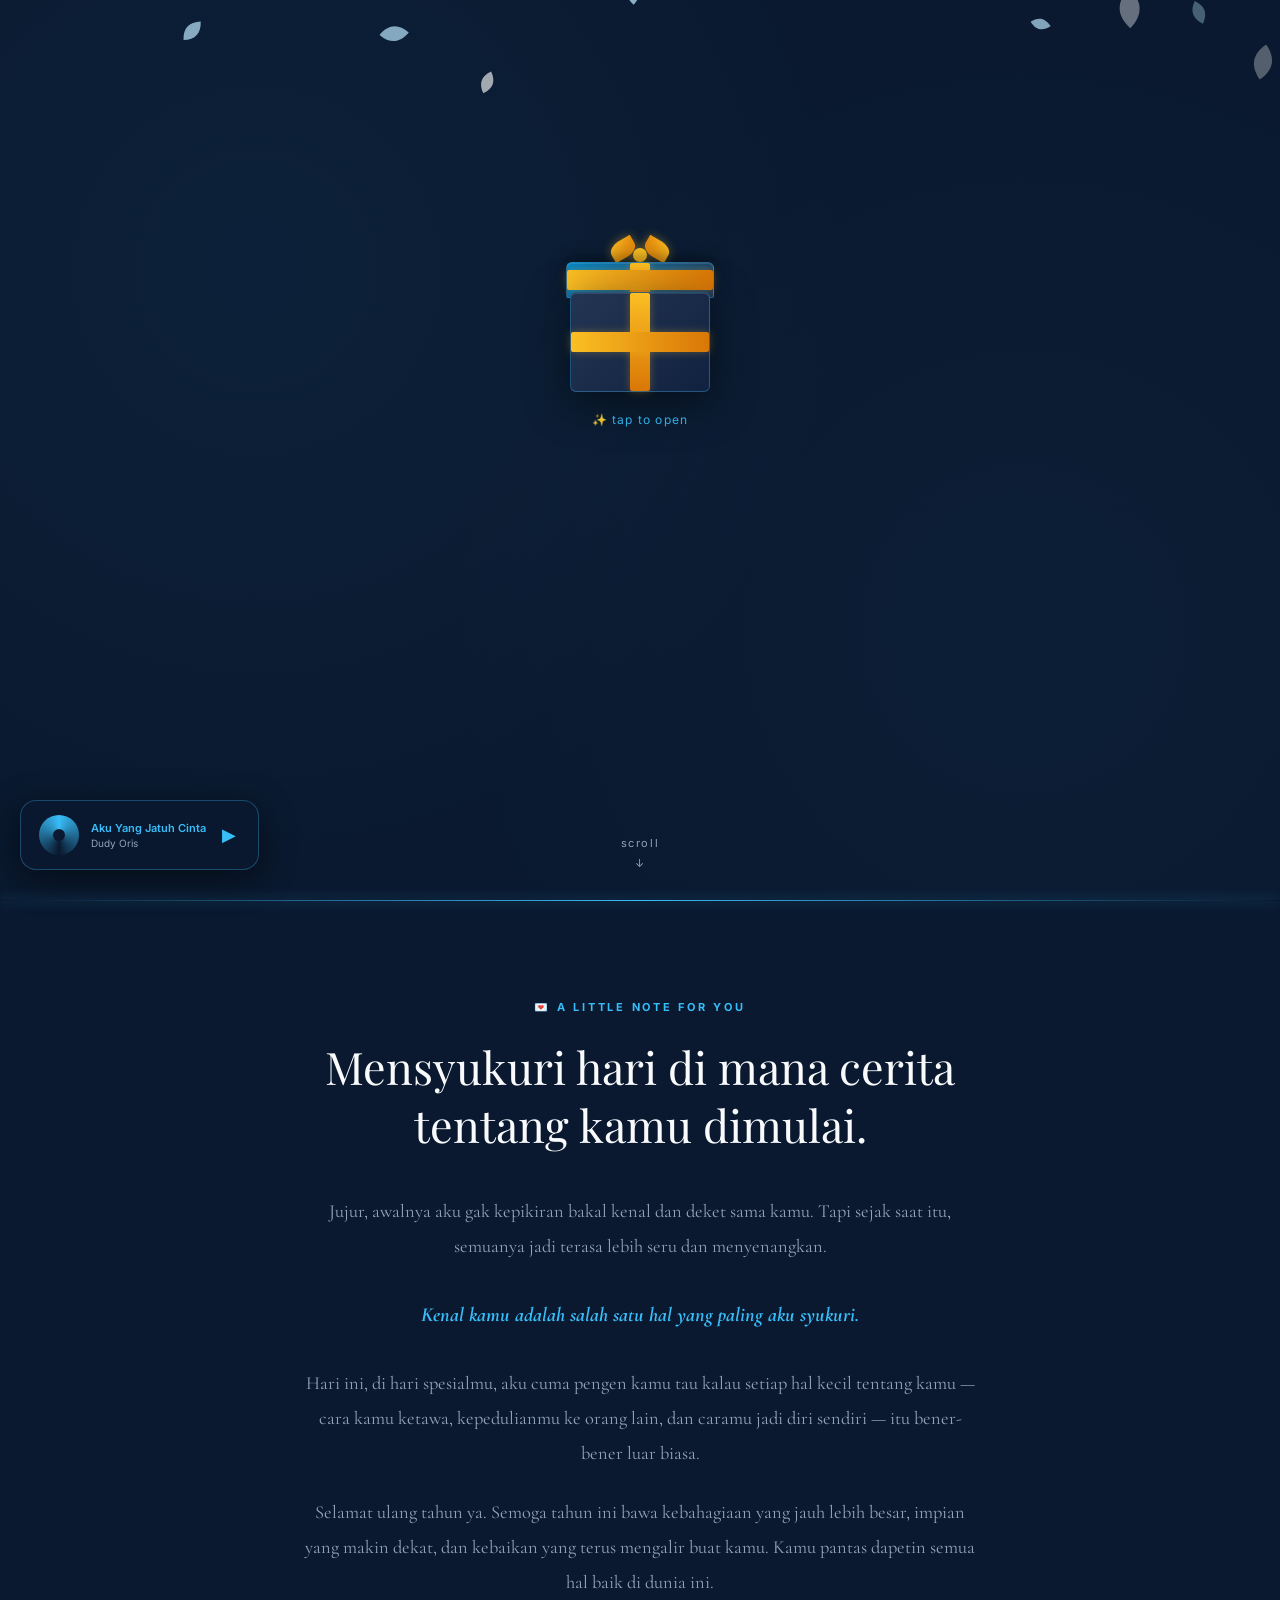
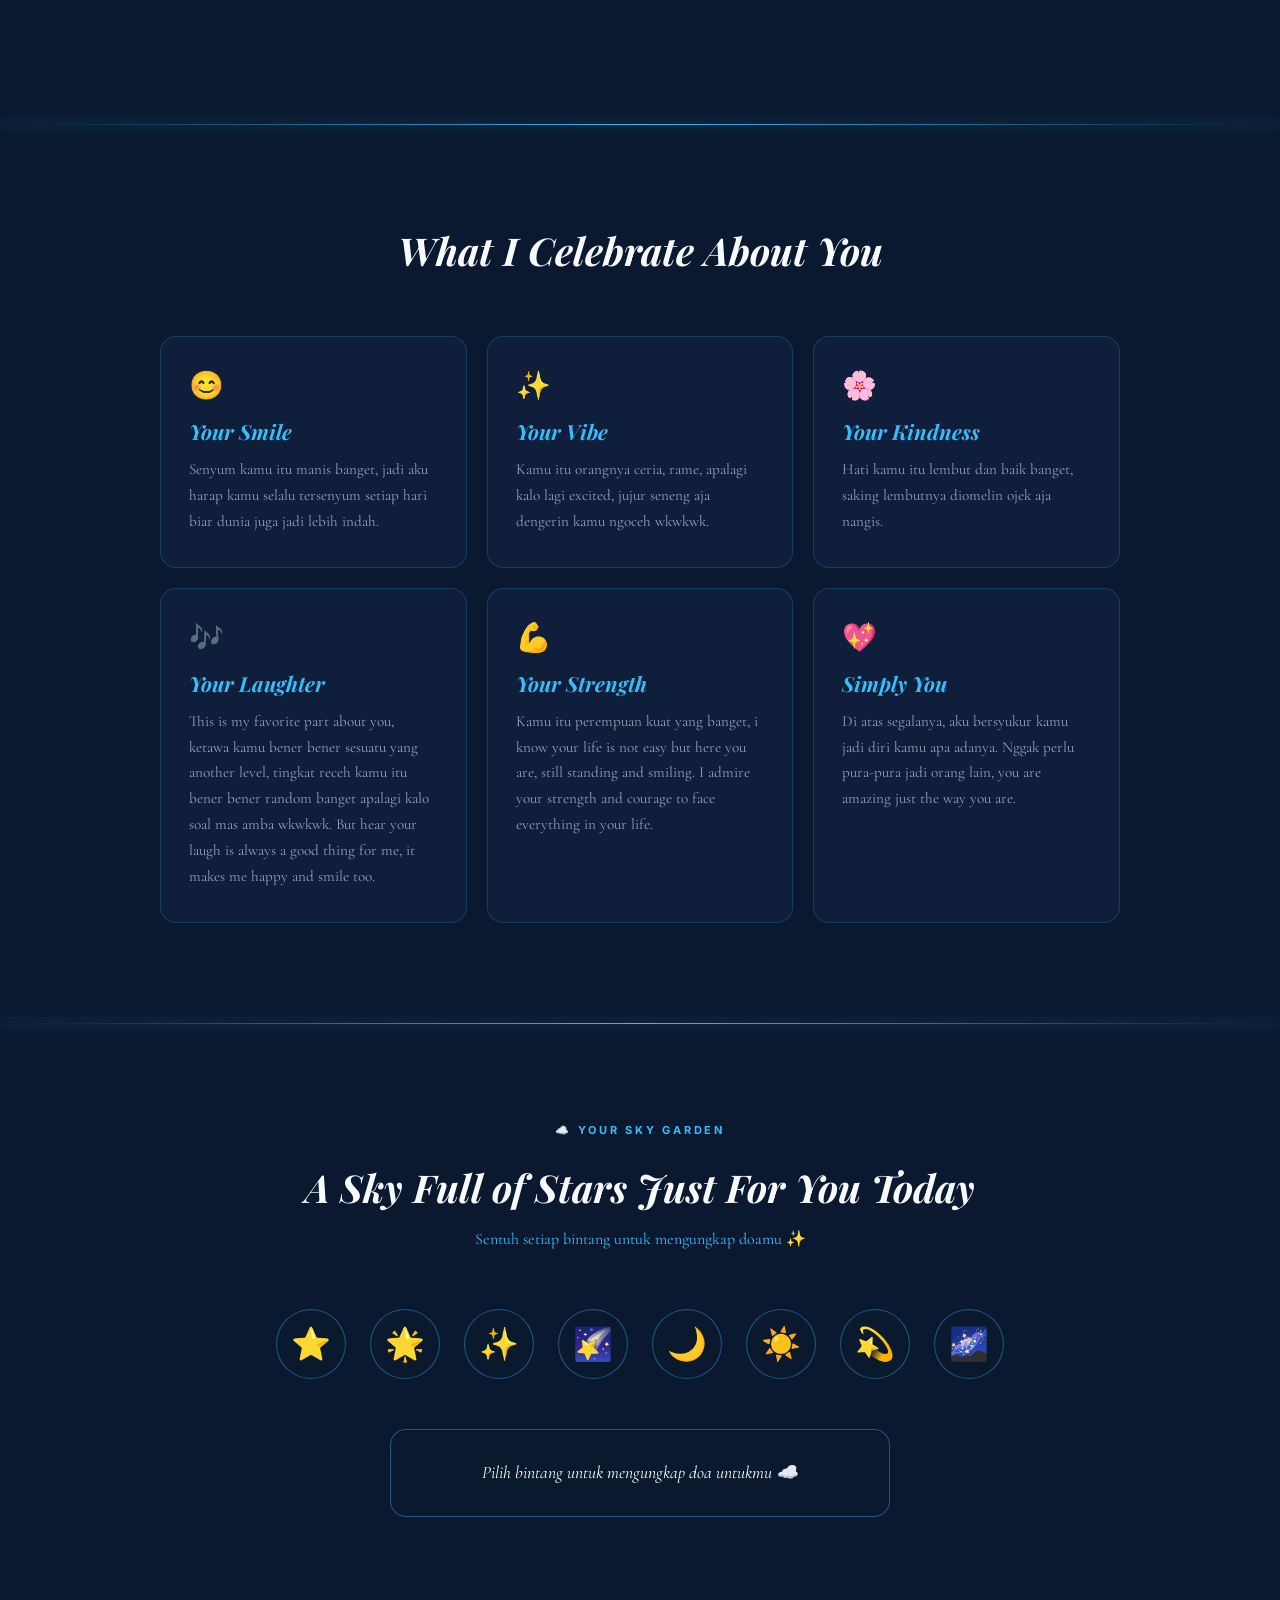
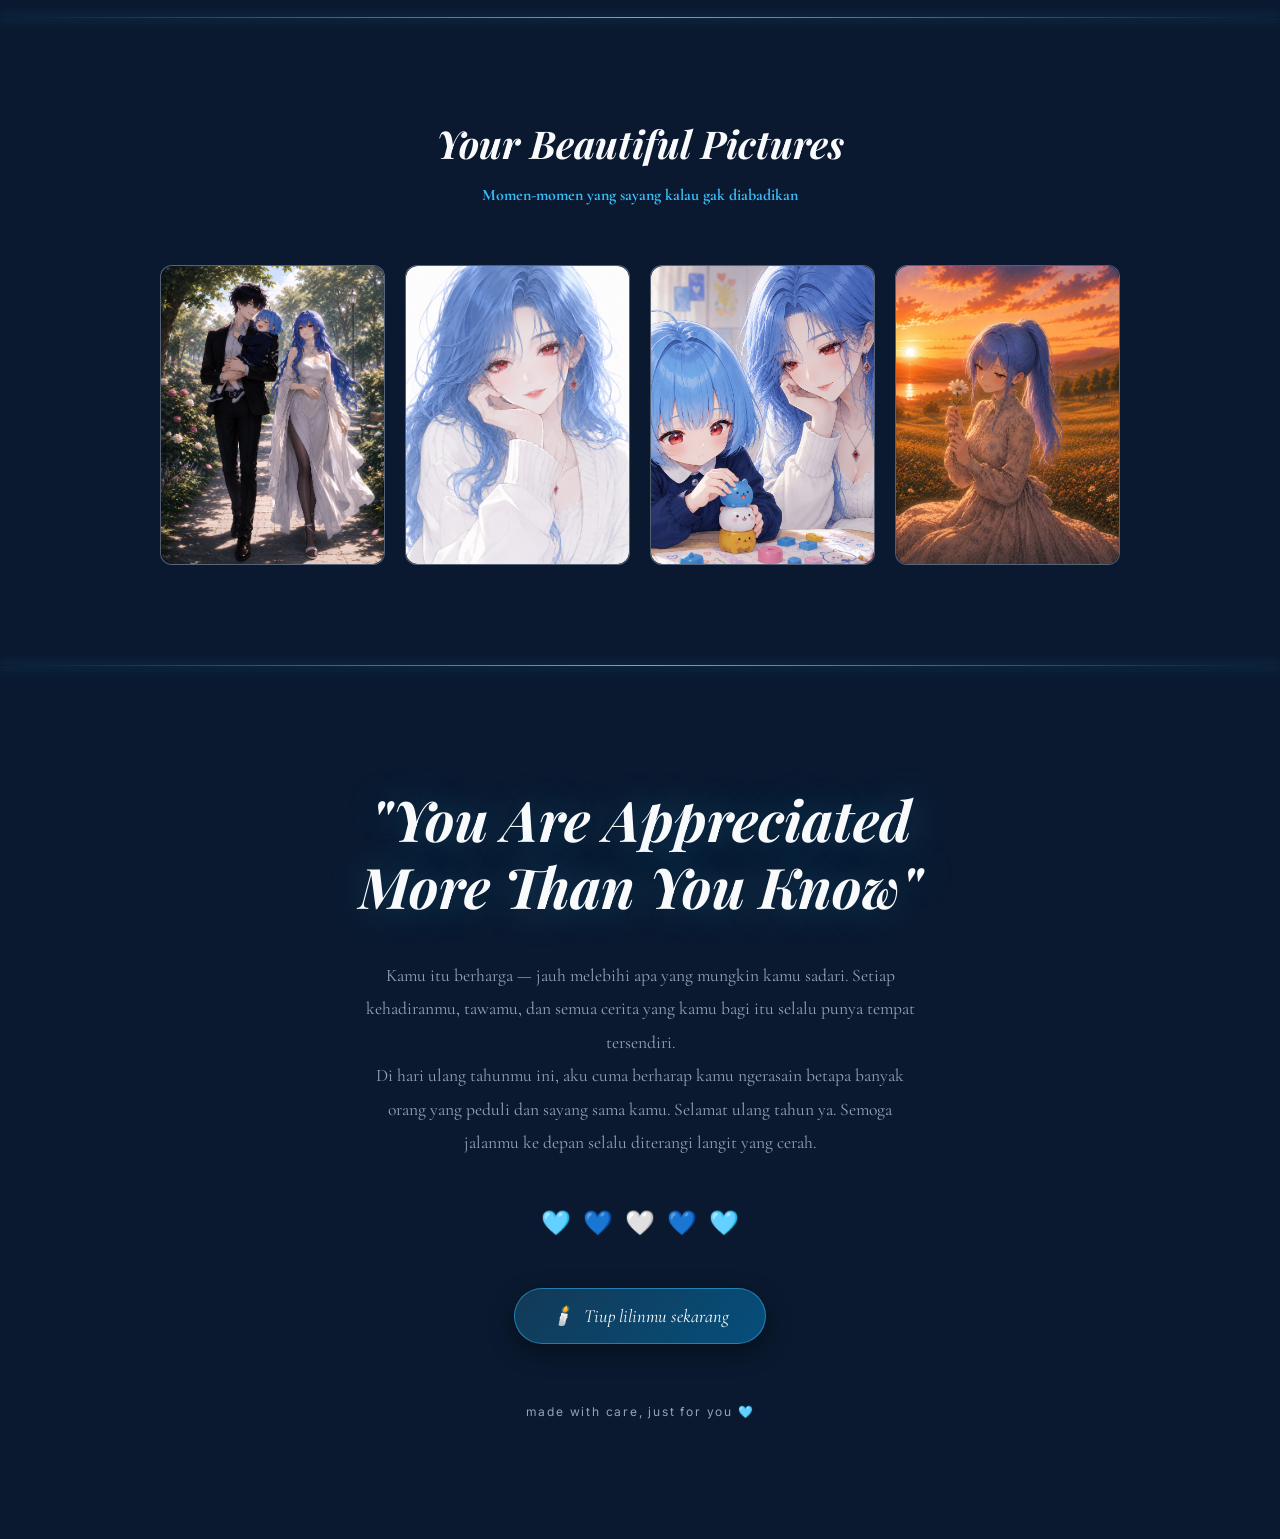
==== commit 9665f8ee: "jura birthday commit 4" ====
--- a/index.html
+++ b/index.html
@@ -58,12 +58,8 @@
         <p class="click-hint" id="click-hint-text">✨ tap to open</p>
       </div>
 
-      <h1 class="hero-title" id="hero-title">
-        Happy Birthday,<br />Orang Spesial
-      </h1>
-      <p class="hero-sub" id="hero-sub">
-        untuk kamu yang selalu bawa aura positif ☁️
-      </p>
+      <h1 class="hero-title" id="hero-title">Happy Birthday,<br />Azuraa</h1>
+      <p class="hero-sub" id="hero-sub">for you who's always in my heart ☁️</p>
 
       <div class="scroll-down">
         <span>scroll</span>
@@ -76,16 +72,16 @@
       <div class="letter-container">
         <p class="section-eyebrow reveal">💌 a little note for you</p>
         <h2 class="letter-heading reveal">
-          Hari kamu lahir adalah hari yang bikin dunia jadi lebih berwarna.
+          Mensyukuri hari di mana cerita tentang kamu dimulai.
         </h2>
         <div class="letter-body reveal">
           <p>
-            Dulu, aku gak nyangka bakal kenal sama orang yang sebaik dan
-            sehangat kamu. Tapi sejak kita kenal, semuanya jadi terasa lebih
-            seru dan menyenangkan.
+            Jujur, awalnya aku gak kepikiran bakal kenal dan deket sama kamu.
+            Tapi sejak saat itu, semuanya jadi terasa lebih seru dan
+            menyenangkan.
           </p>
           <span class="letter-highlight"
-            >Mengenalmu adalah salah satu hal yang paling aku syukuri.</span
+            >Kenal kamu adalah salah satu hal yang paling aku syukuri.</span
           >
           <p>
             Hari ini, di hari spesialmu, aku cuma pengen kamu tau kalau setiap
@@ -109,40 +105,43 @@
           <span class="card-icon">😊</span>
           <h3 class="card-title">Your Smile</h3>
           <p class="card-text">
-            Senyummu selalu berhasil bikin suasana jadi lebih cerah. Terus
-            pertahankan senyum manis itu ya, karena dunia butuh itu.
+            Senyum kamu itu manis banget, jadi aku harap kamu selalu tersenyum
+            setiap hari biar dunia juga jadi lebih indah.
           </p>
         </div>
         <div class="celebrate-card reveal" style="transition-delay: 0.2s">
           <span class="card-icon">✨</span>
           <h3 class="card-title">Your Vibe</h3>
           <p class="card-text">
-            Kamu selalu bawa ketenangan dan aura positif ke mana pun kamu pergi.
-            Berada di sekitarmu itu selalu ngebawa energi yang baik.
+            Kamu itu orangnya ceria, rame, apalagi kalo lagi excited, jujur
+            seneng aja dengerin kamu ngoceh wkwkwk.
           </p>
         </div>
         <div class="celebrate-card reveal" style="transition-delay: 0.3s">
           <span class="card-icon">🌸</span>
           <h3 class="card-title">Your Kindness</h3>
           <p class="card-text">
-            Kebaikan hatimu gak pernah berhenti bikin orang kagum. Kamu selalu
-            tau cara ngehargain dan peduli sama orang-orang di sekitarmu.
+            Hati kamu itu lembut dan baik banget, saking lembutnya diomelin ojek
+            aja nangis.
           </p>
         </div>
         <div class="celebrate-card reveal" style="transition-delay: 0.4s">
           <span class="card-icon">🎶</span>
           <h3 class="card-title">Your Laughter</h3>
           <p class="card-text">
-            Tawamu itu nular banget. Tiap kali denger kamu tertawa lepas,
-            rasanya beban pikiran ikutan ilang seketika.
+            This is my favorite part about you, ketawa kamu bener bener sesuatu
+            yang another level, tingkat receh kamu itu bener bener random banget
+            apalagi kalo soal mas amba wkwkwk. But hear your laugh is always a
+            good thing for me, it makes me happy and smile too.
           </p>
         </div>
         <div class="celebrate-card reveal" style="transition-delay: 0.5s">
           <span class="card-icon">💪</span>
           <h3 class="card-title">Your Strength</h3>
           <p class="card-text">
-            Walaupun keliatannya santai, aku tau kamu tangguh banget ngadepin
-            masalahmu sendiri. Kamu lebih hebat dari yang kamu sadari.
+            Kamu itu perempuan kuat yang banget, i know your life is not easy
+            but here you are, still standing and smiling. I admire your strength
+            and courage to face everything in your life.
           </p>
         </div>
         <div class="celebrate-card reveal" style="transition-delay: 0.6s">
@@ -195,7 +194,7 @@
           onclick="showWish(3)"
           style="transition-delay: 0.4s"
         >
-          ☁️
+          🌠
         </button>
         <button
           class="flower-btn reveal"
@@ -223,7 +222,7 @@
           onclick="showWish(7)"
           style="transition-delay: 0.8s"
         >
-          🕊️
+          🌌
         </button>
       </div>
 
@@ -241,32 +240,56 @@
 
       <div class="gallery-grid">
         <div class="photo-card reveal" style="transition-delay: 0.1s">
-          <div class="photo-placeholder">
-            <span class="photo-icon">📷</span>
-            <span class="photo-label">Upload foto di sini</span>
-          </div>
-          <div class="photo-overlay">Momen seru</div>
+          <img
+            src="img/azrael.png"
+            alt="Foto 1"
+            style="
+              width: 100%;
+              height: 100%;
+              object-fit: cover;
+              border-radius: inherit;
+            "
+          />
+          <div class="photo-overlay">Keluarga Cemara</div>
         </div>
         <div class="photo-card reveal" style="transition-delay: 0.2s">
-          <div class="photo-placeholder">
-            <span class="photo-icon">🖼</span>
-            <span class="photo-label">Upload foto di sini</span>
-          </div>
-          <div class="photo-overlay">Senyum terbaikmu</div>
+          <img
+            src="img/azura 1.jpeg"
+            alt="Foto 2"
+            style="
+              width: 100%;
+              height: 100%;
+              object-fit: cover;
+              border-radius: inherit;
+            "
+          />
+          <div class="photo-overlay">My Fav Picture</div>
         </div>
         <div class="photo-card reveal" style="transition-delay: 0.3s">
-          <div class="photo-placeholder">
-            <span class="photo-icon">✨</span>
-            <span class="photo-label">Upload foto di sini</span>
-          </div>
-          <div class="photo-overlay">Selalu bawa aura positif</div>
+          <img
+            src="img/azura 2.png"
+            alt="Foto 3"
+            style="
+              width: 100%;
+              height: 100%;
+              object-fit: cover;
+              border-radius: inherit;
+            "
+          />
+          <div class="photo-overlay">With Alena</div>
         </div>
         <div class="photo-card reveal" style="transition-delay: 0.4s">
-          <div class="photo-placeholder">
-            <span class="photo-icon">🤍</span>
-            <span class="photo-label">Upload foto di sini</span>
-          </div>
-          <div class="photo-overlay">You being you</div>
+          <img
+            src="img/azura.jpeg"
+            alt="Foto 4"
+            style="
+              width: 100%;
+              height: 100%;
+              object-fit: cover;
+              border-radius: inherit;
+            "
+          />
+          <div class="photo-overlay">Flowers and You</div>
         </div>
       </div>
     </section>
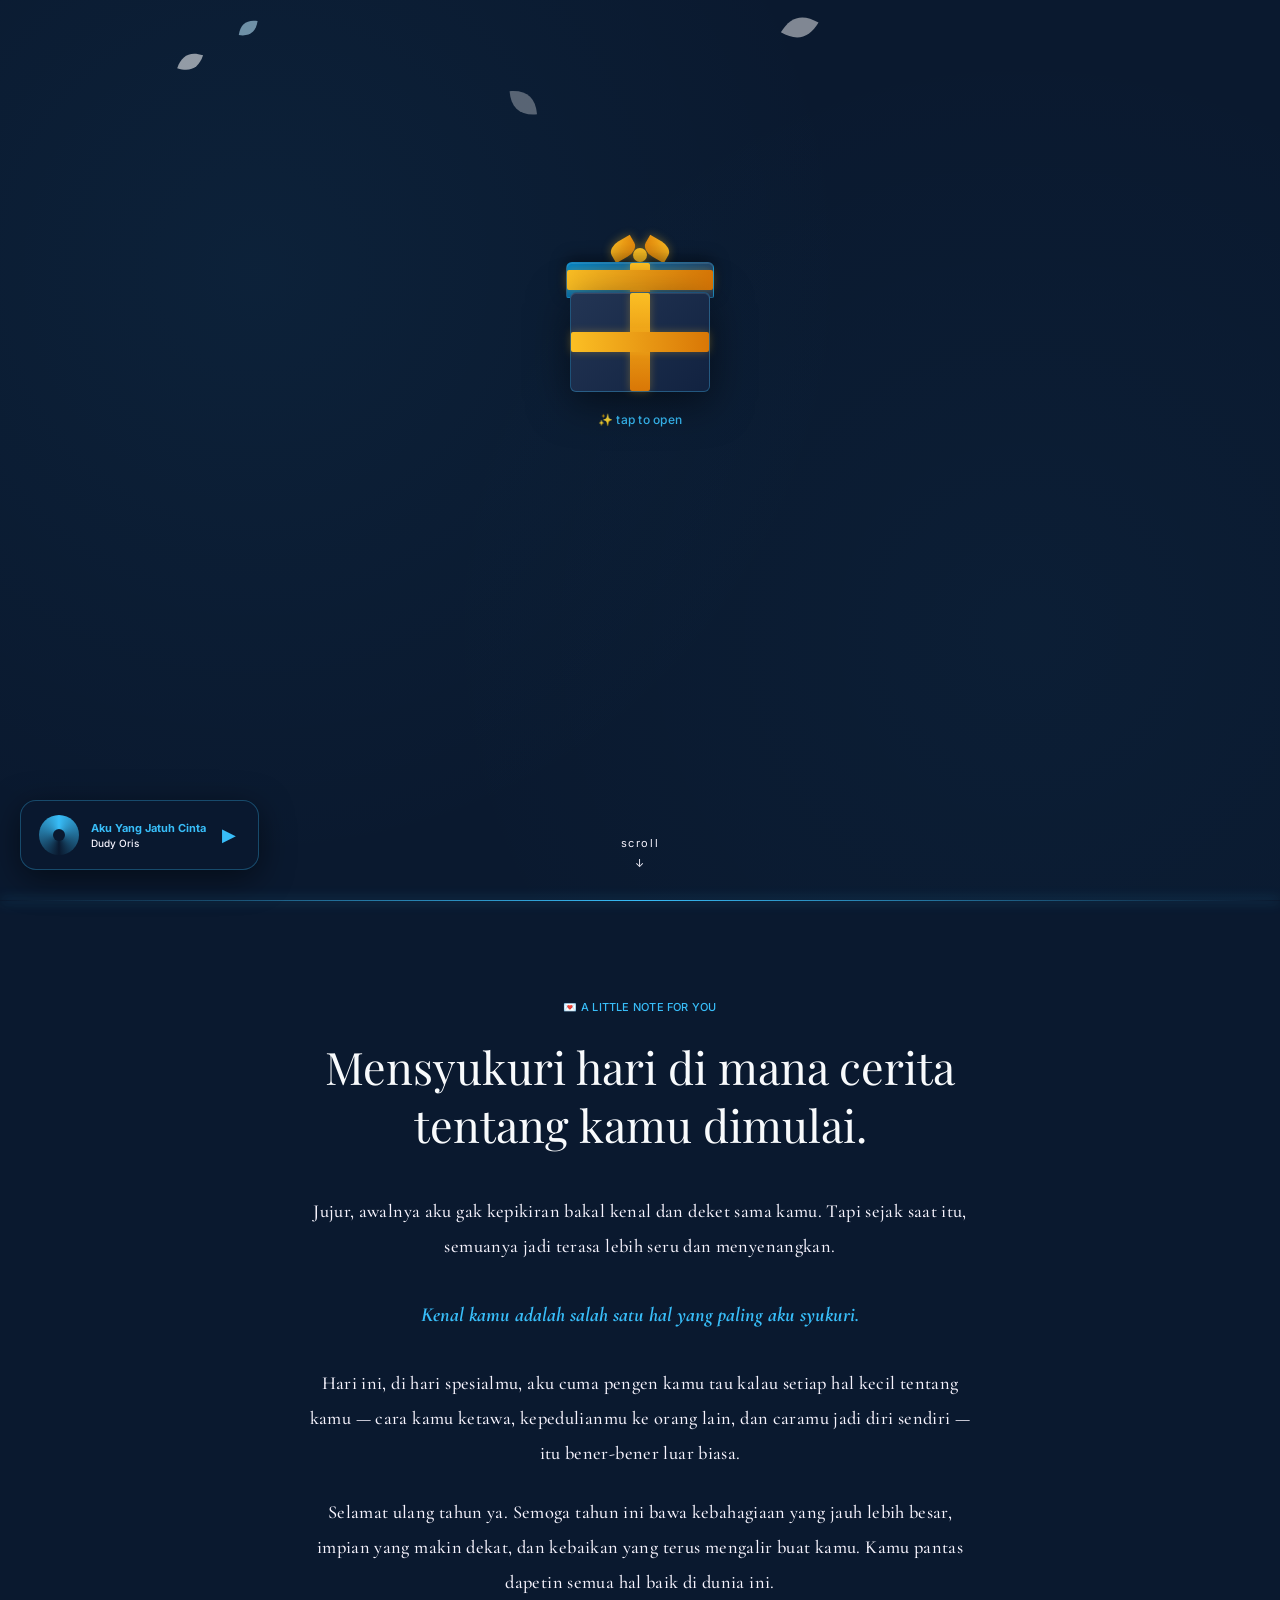
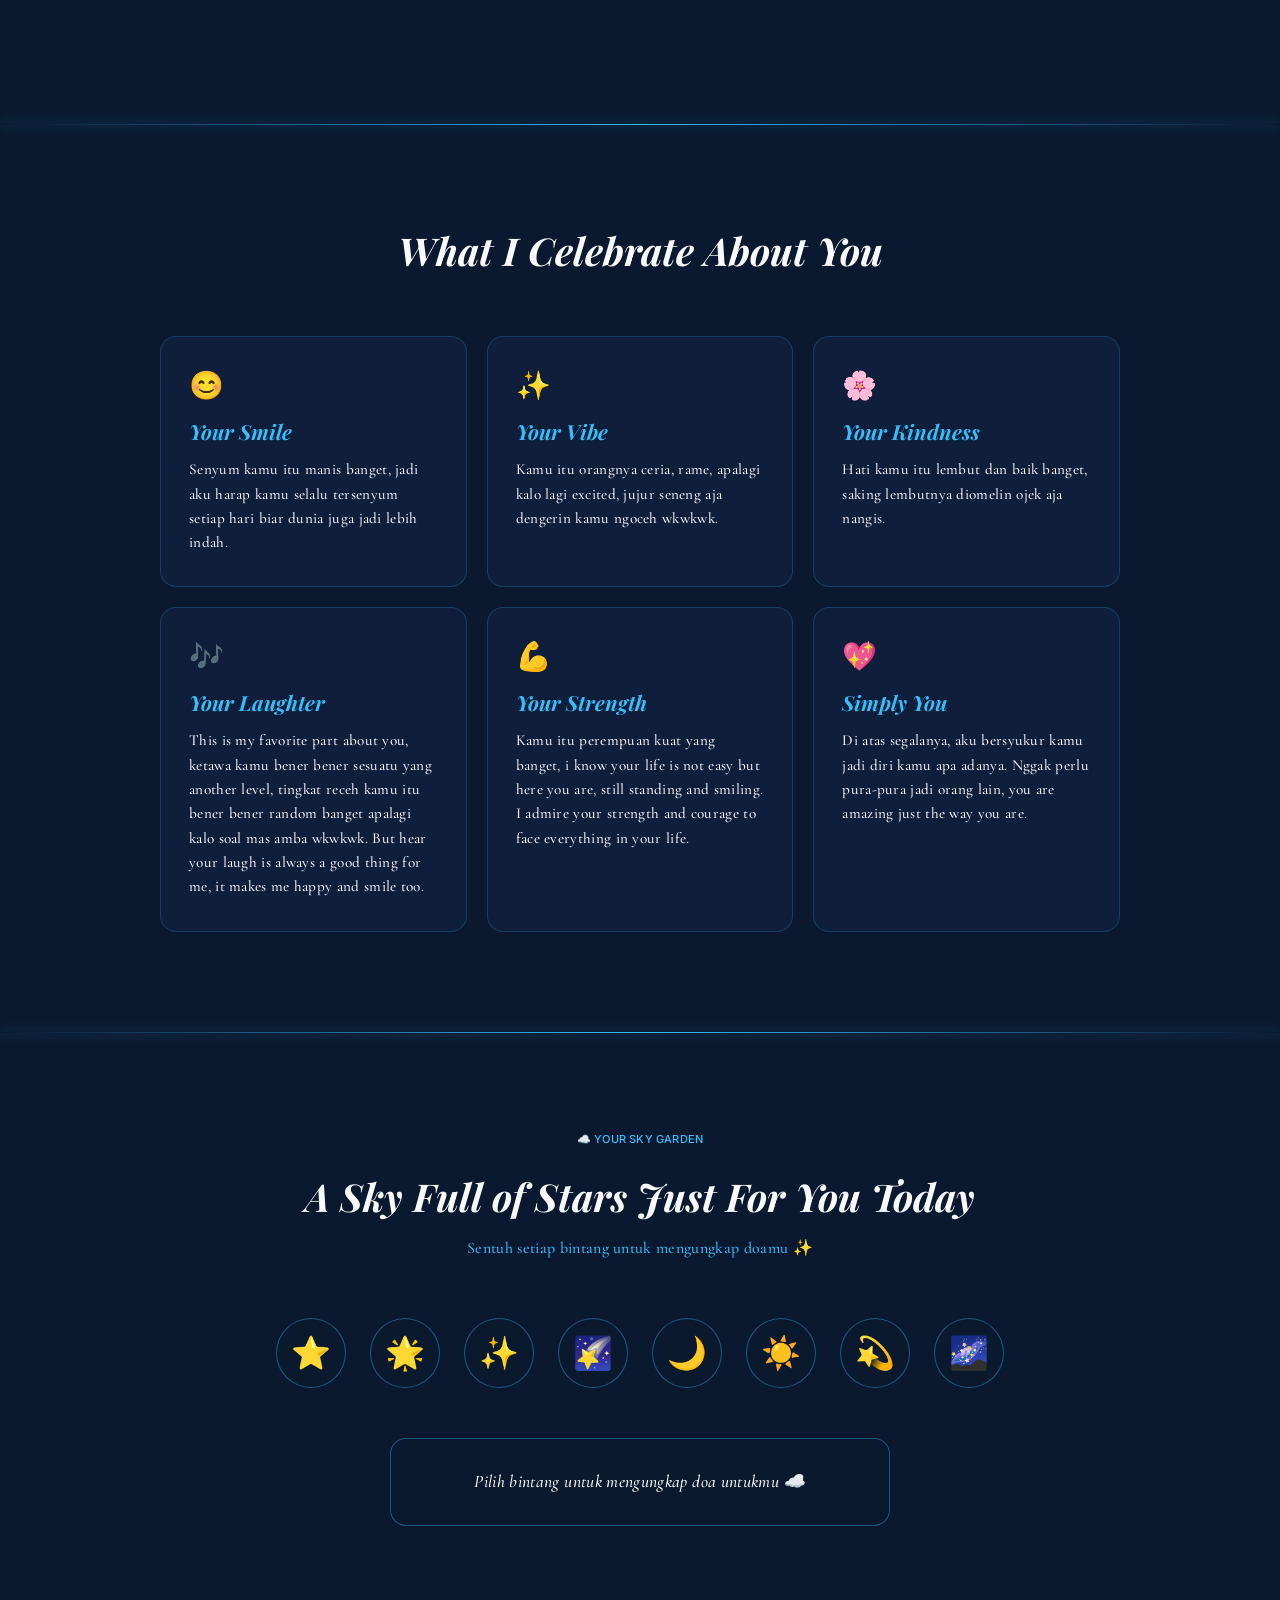
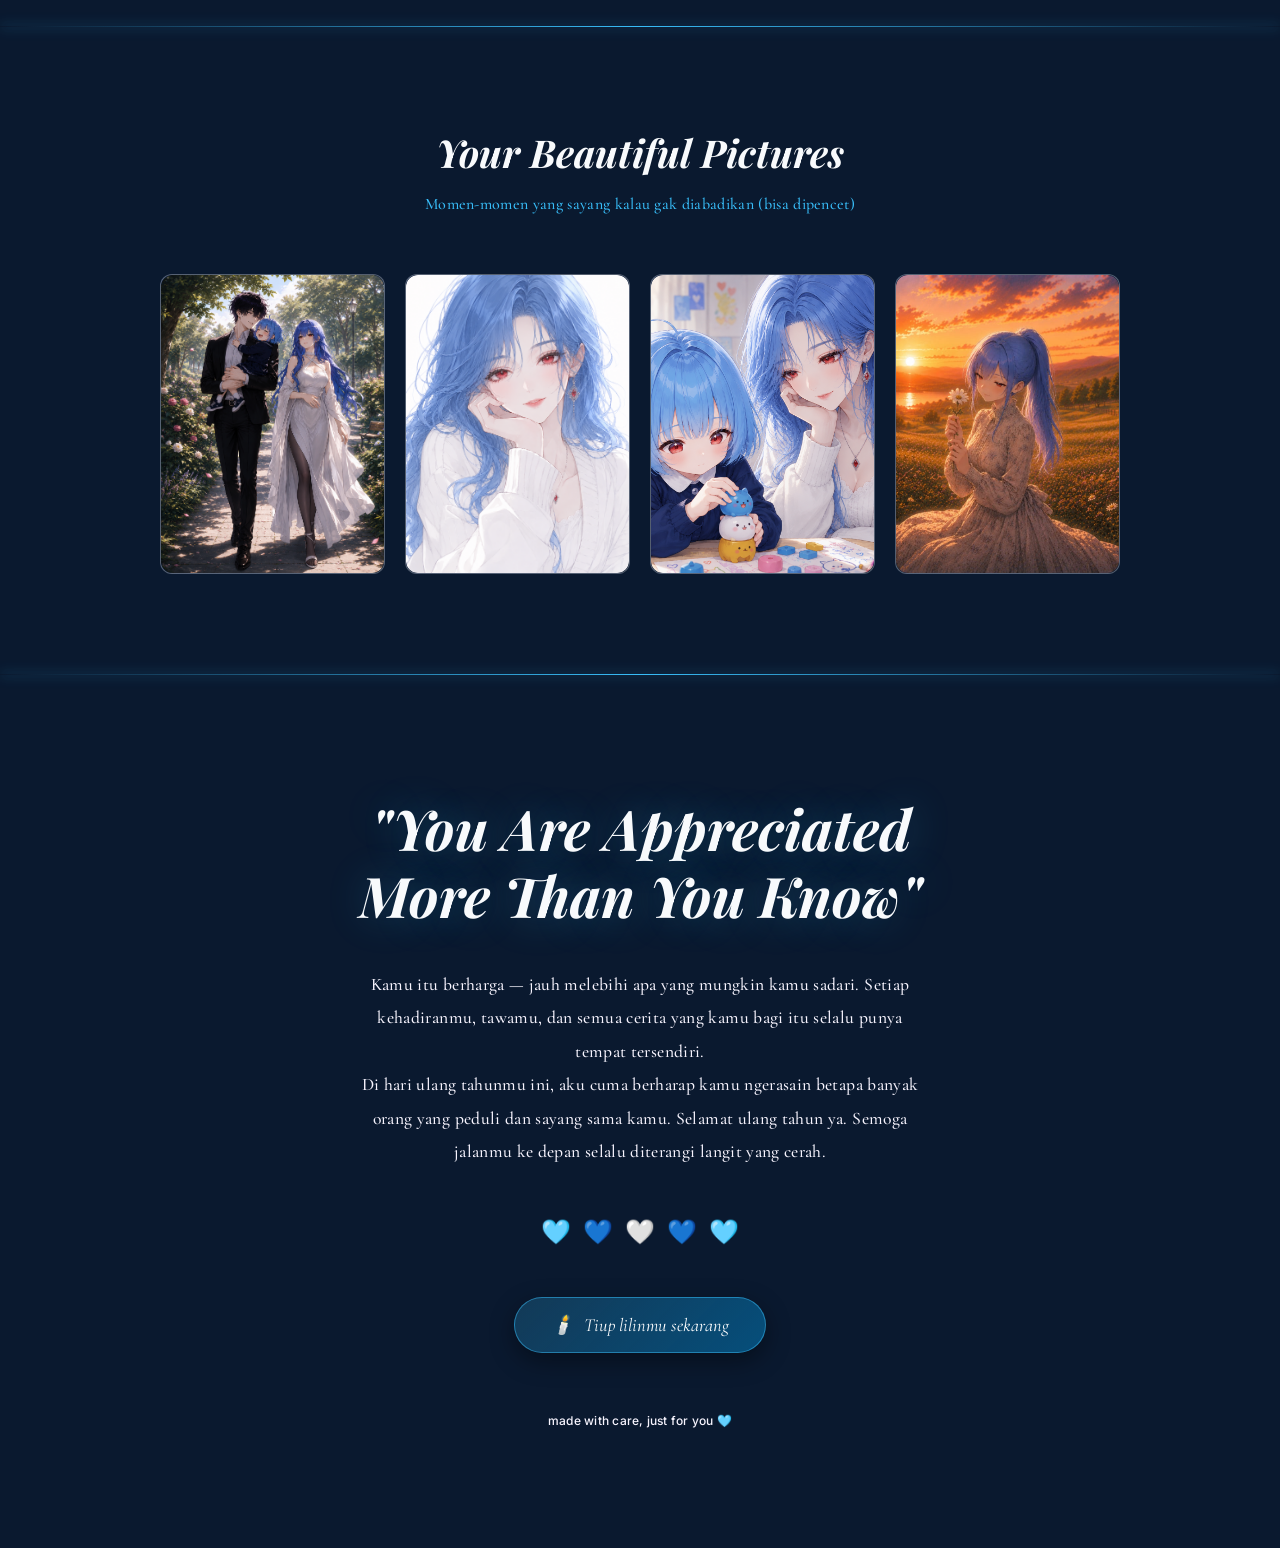
==== commit 96ab3e9c: "jura birthday commit 4.5" ====
--- a/index.html
+++ b/index.html
@@ -235,7 +235,7 @@
     <section id="gallery">
       <h2 class="gallery-heading reveal">Your Beautiful Pictures</h2>
       <p class="gallery-sub reveal">
-        Momen-momen yang sayang kalau gak diabadikan
+        Momen-momen yang sayang kalau gak diabadikan (bisa dipencet)
       </p>
 
       <div class="gallery-grid">
--- a/css/style.css
+++ b/css/style.css
@@ -6,7 +6,7 @@
   --sky-bright: #38bdf8;
   --gold: #fbbf24;
   --text-main: #f8fafc;
-  --text-sub: #94a3b8;
+  --text-sub: #f7f4fe;
 }
 
 * {
@@ -873,3 +873,33 @@
     opacity: 0;
   }
 }
+
+/* =========================================
+   OVERRIDE KETEBALAN FONT KECIL (BIAR JELAS)
+   ========================================= */
+p,
+.hero-sub,
+.letter-body p,
+.card-text,
+.garden-sub,
+.flower-wish,
+.gallery-sub,
+.closing-body p,
+.made-with,
+.section-eyebrow,
+.click-hint {
+  font-weight: 500 !important;
+  letter-spacing: 0.02em;
+}
+
+.card-text {
+  font-size: 0.95rem !important;
+  line-height: 1.6 !important;
+}
+
+.music-title {
+  font-weight: 700 !important;
+}
+.music-artist {
+  font-weight: 500 !important;
+}
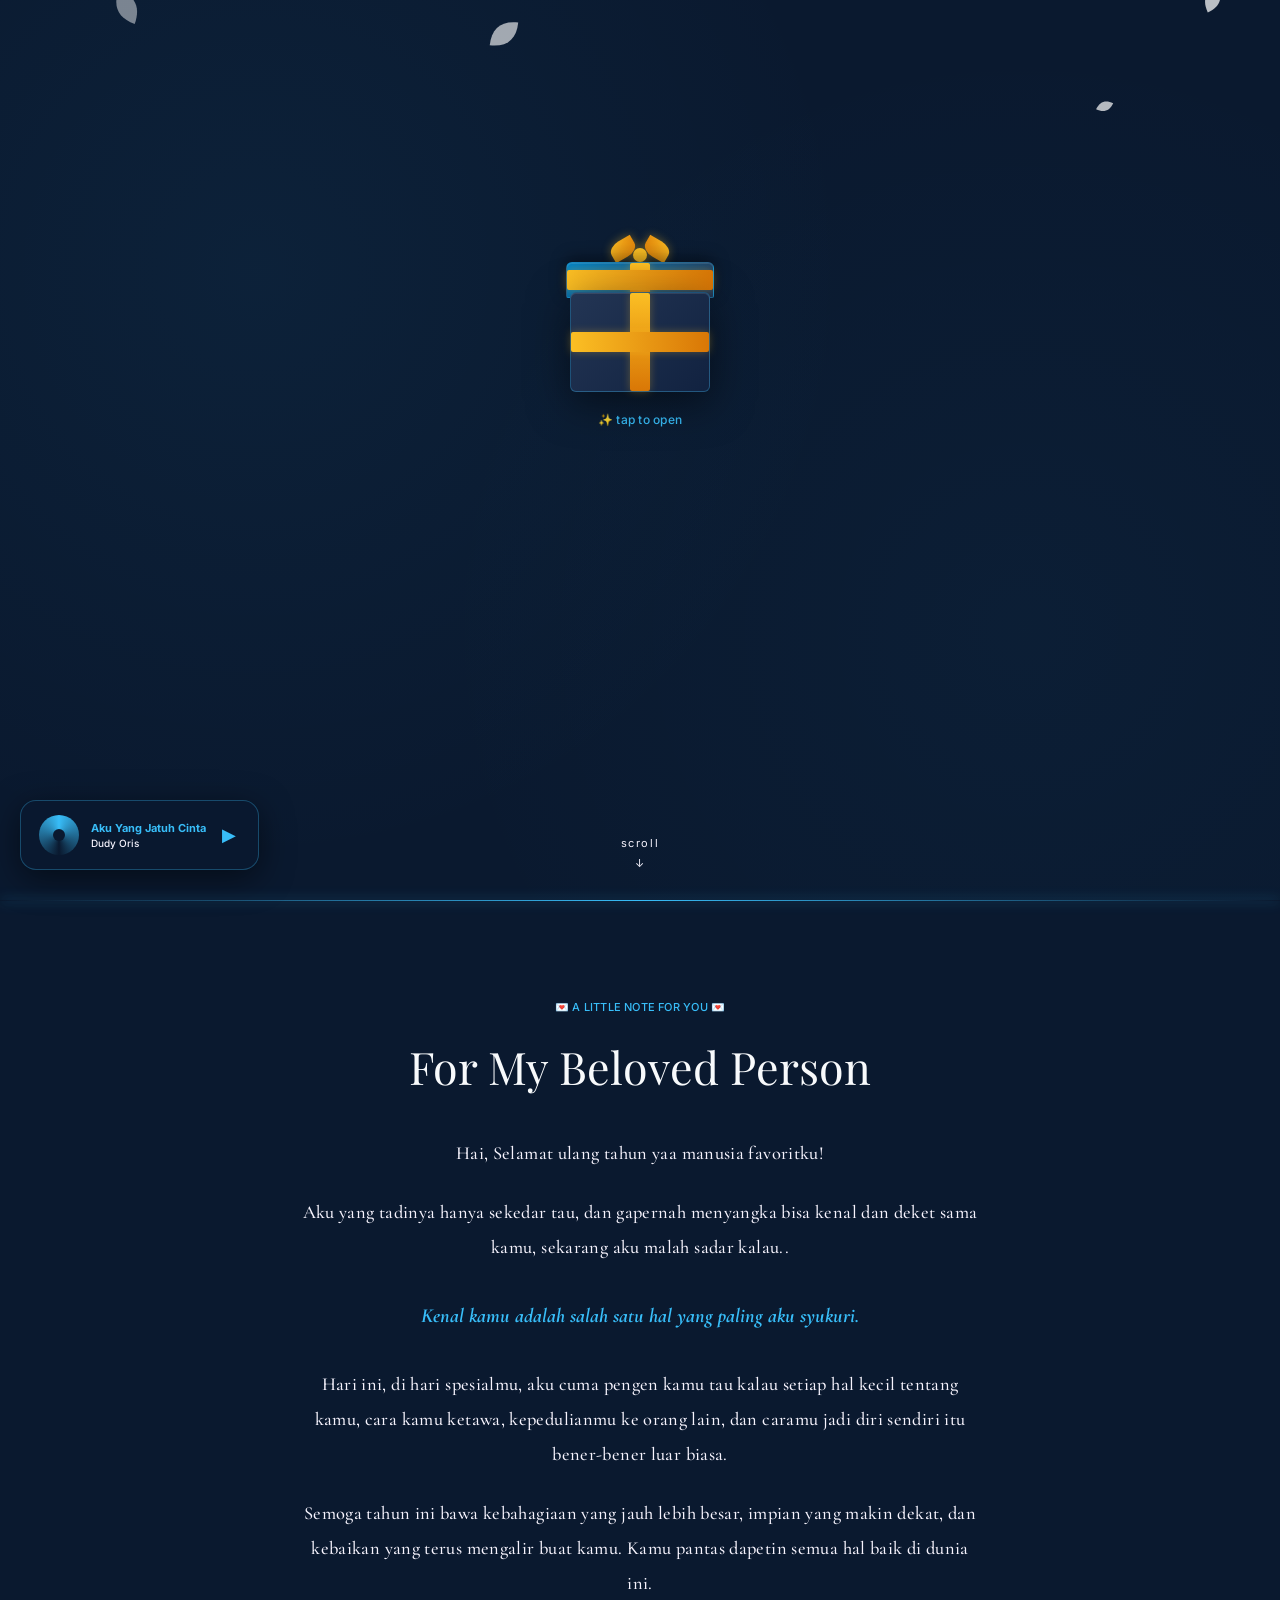
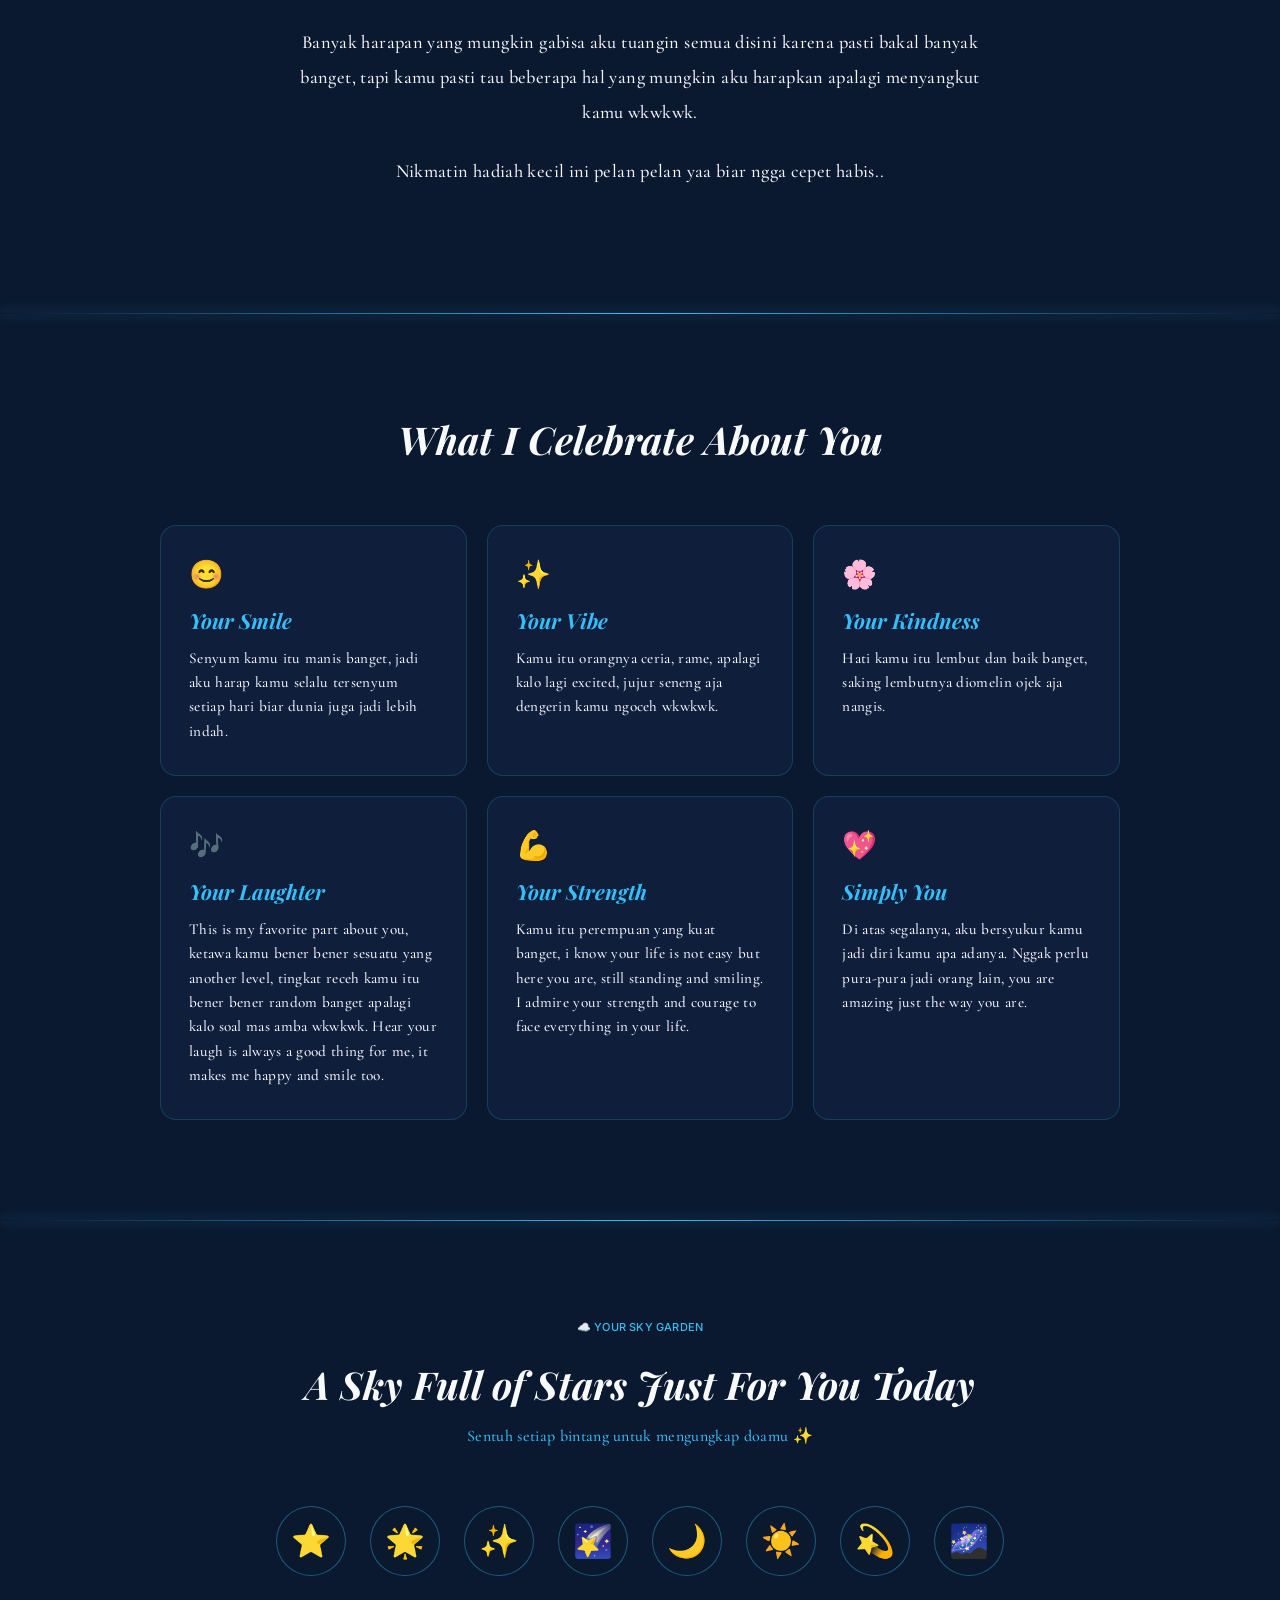
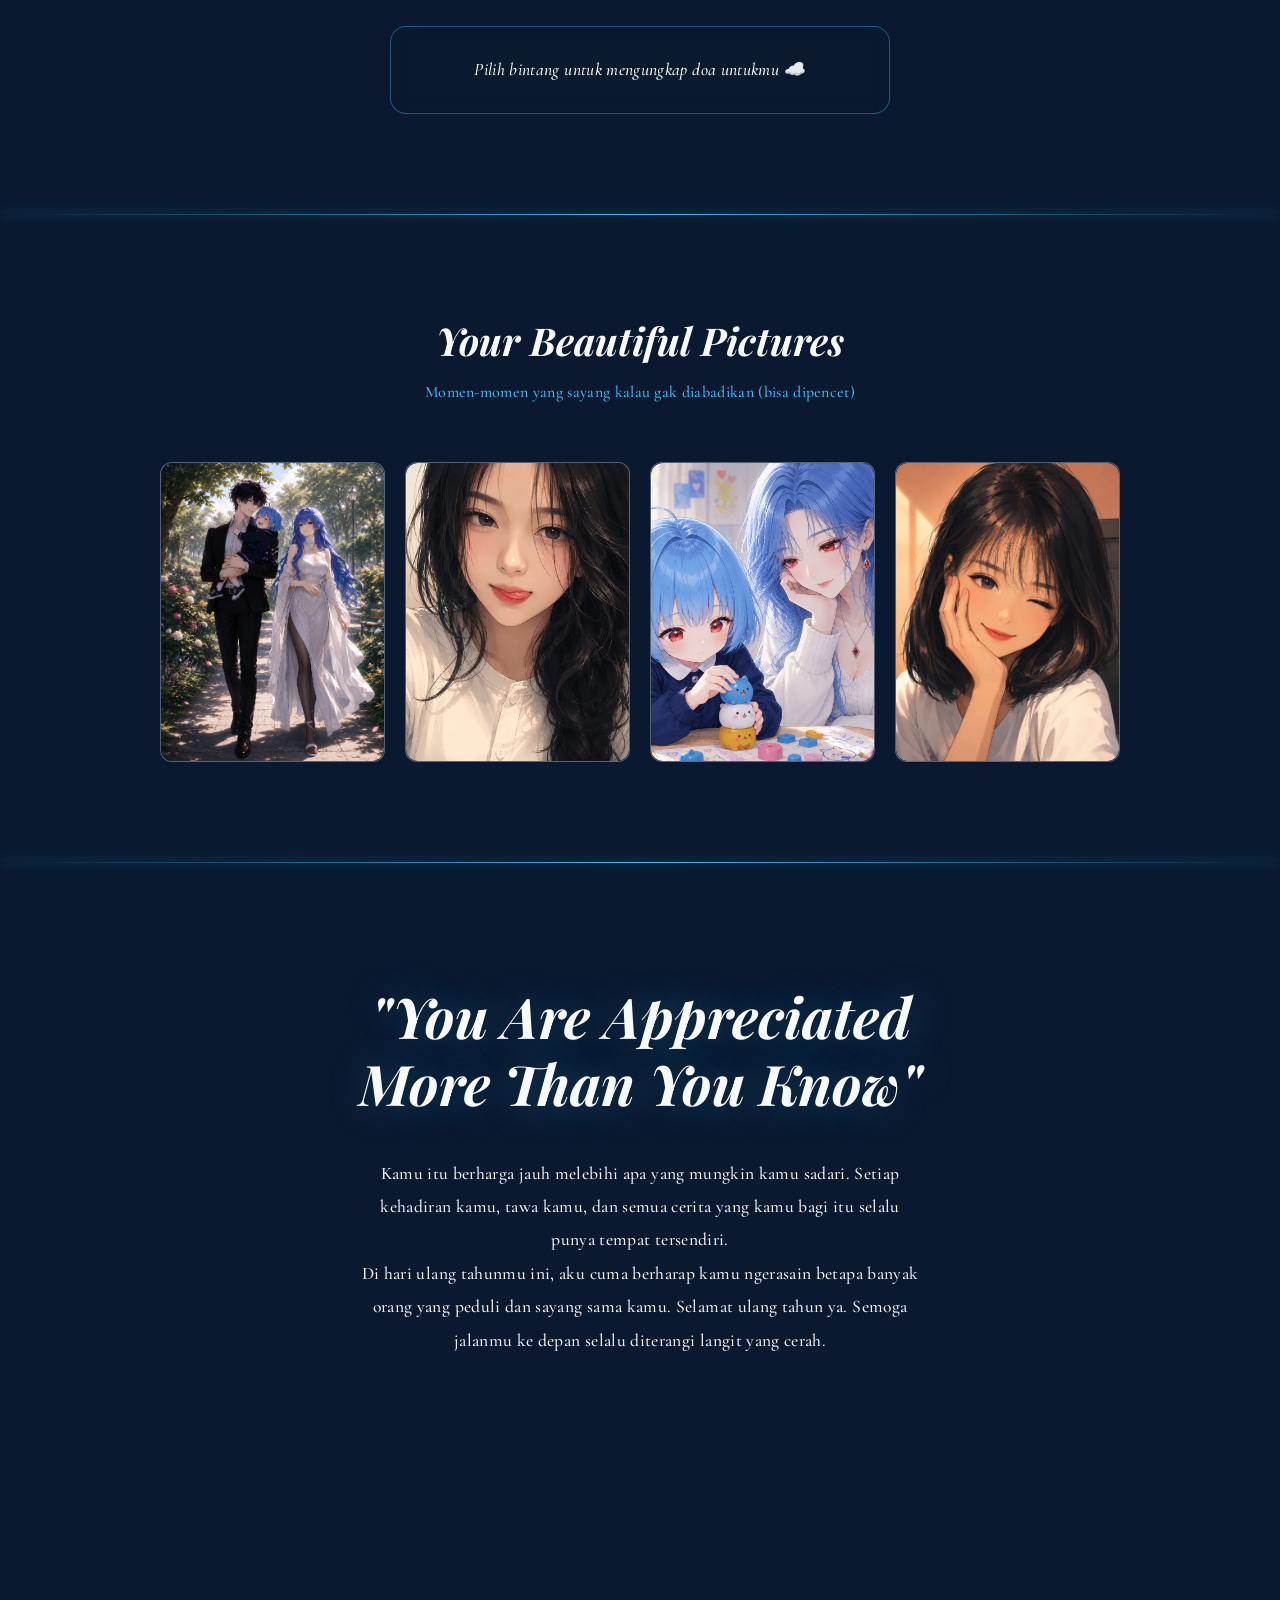
==== commit f93e329c: "fix" ====
--- a/index.html
+++ b/index.html
@@ -58,7 +58,7 @@
         <p class="click-hint" id="click-hint-text">✨ tap to open</p>
       </div>
 
-      <h1 class="hero-title" id="hero-title">Happy Birthday,<br />Azuraa</h1>
+      <h1 class="hero-title" id="hero-title">Happy Birthday,<br />My Queen</h1>
       <p class="hero-sub" id="hero-sub">for you who's always in my heart ☁️</p>
 
       <div class="scroll-down">
@@ -70,28 +70,35 @@
     <!-- LOVE LETTER -->
     <section id="love-letter">
       <div class="letter-container">
-        <p class="section-eyebrow reveal">💌 a little note for you</p>
+        <p class="section-eyebrow reveal">💌 a little note for you 💌</p>
         <h2 class="letter-heading reveal">
-          Mensyukuri hari di mana cerita tentang kamu dimulai.
+          For My Beloved Person
         </h2>
         <div class="letter-body reveal">
           <p>
-            Jujur, awalnya aku gak kepikiran bakal kenal dan deket sama kamu.
-            Tapi sejak saat itu, semuanya jadi terasa lebih seru dan
-            menyenangkan.
+            Hai, Selamat ulang tahun yaa manusia favoritku!
+          </p>
+          <p>
+            Aku yang tadinya hanya sekedar tau, dan gapernah menyangka bisa kenal dan deket sama kamu, sekarang aku malah sadar kalau.. 
           </p>
           <span class="letter-highlight"
             >Kenal kamu adalah salah satu hal yang paling aku syukuri.</span
           >
           <p>
             Hari ini, di hari spesialmu, aku cuma pengen kamu tau kalau setiap
-            hal kecil tentang kamu — cara kamu ketawa, kepedulianmu ke orang
-            lain, dan caramu jadi diri sendiri — itu bener-bener luar biasa.
-          </p>
-          <p>
-            Selamat ulang tahun ya. Semoga tahun ini bawa kebahagiaan yang jauh
+            hal kecil tentang kamu, cara kamu ketawa, kepedulianmu ke orang
+            lain, dan caramu jadi diri sendiri itu bener-bener luar biasa.
+          </p>
+          <p>
+            Semoga tahun ini bawa kebahagiaan yang jauh
             lebih besar, impian yang makin dekat, dan kebaikan yang terus
             mengalir buat kamu. Kamu pantas dapetin semua hal baik di dunia ini.
+          </p>
+          <p>
+            Banyak harapan yang mungkin gabisa aku tuangin semua disini karena pasti bakal banyak banget, tapi kamu pasti tau beberapa hal yang mungkin aku harapkan apalagi menyangkut kamu wkwkwk.
+          </p>
+          <p>
+            Nikmatin hadiah kecil ini pelan pelan yaa biar ngga cepet habis.. 
           </p>
         </div>
       </div>
@@ -131,7 +138,7 @@
           <p class="card-text">
             This is my favorite part about you, ketawa kamu bener bener sesuatu
             yang another level, tingkat receh kamu itu bener bener random banget
-            apalagi kalo soal mas amba wkwkwk. But hear your laugh is always a
+            apalagi kalo soal mas amba wkwkwk. Hear your laugh is always a
             good thing for me, it makes me happy and smile too.
           </p>
         </div>
@@ -139,7 +146,7 @@
           <span class="card-icon">💪</span>
           <h3 class="card-title">Your Strength</h3>
           <p class="card-text">
-            Kamu itu perempuan kuat yang banget, i know your life is not easy
+            Kamu itu perempuan yang kuat banget, i know your life is not easy
             but here you are, still standing and smiling. I admire your strength
             and courage to face everything in your life.
           </p>
@@ -254,7 +261,7 @@
         </div>
         <div class="photo-card reveal" style="transition-delay: 0.2s">
           <img
-            src="img/azura 1.jpeg"
+            src="img/azura 3.jpeg"
             alt="Foto 2"
             style="
               width: 100%;
@@ -280,7 +287,7 @@
         </div>
         <div class="photo-card reveal" style="transition-delay: 0.4s">
           <img
-            src="img/azura.jpeg"
+            src="img/azura 4.jpeg"
             alt="Foto 4"
             style="
               width: 100%;
@@ -289,7 +296,7 @@
               border-radius: inherit;
             "
           />
-          <div class="photo-overlay">Flowers and You</div>
+          <div class="photo-overlay">My Favorite Pose</div>
         </div>
       </div>
     </section>
@@ -302,9 +309,9 @@
 
       <div class="closing-body reveal">
         <p>
-          Kamu itu berharga — jauh melebihi apa yang mungkin kamu sadari. Setiap
-          kehadiranmu, tawamu, dan semua cerita yang kamu bagi itu selalu punya
-          tempat tersendiri.
+          Kamu itu berharga jauh melebihi apa yang mungkin kamu sadari. Setiap
+          kehadiran kamu, tawa kamu, dan semua cerita yang kamu bagi itu selalu punya
+          tempat tersendiri. 
         </p>
         <p>
           Di hari ulang tahunmu ini, aku cuma berharap kamu ngerasain betapa
